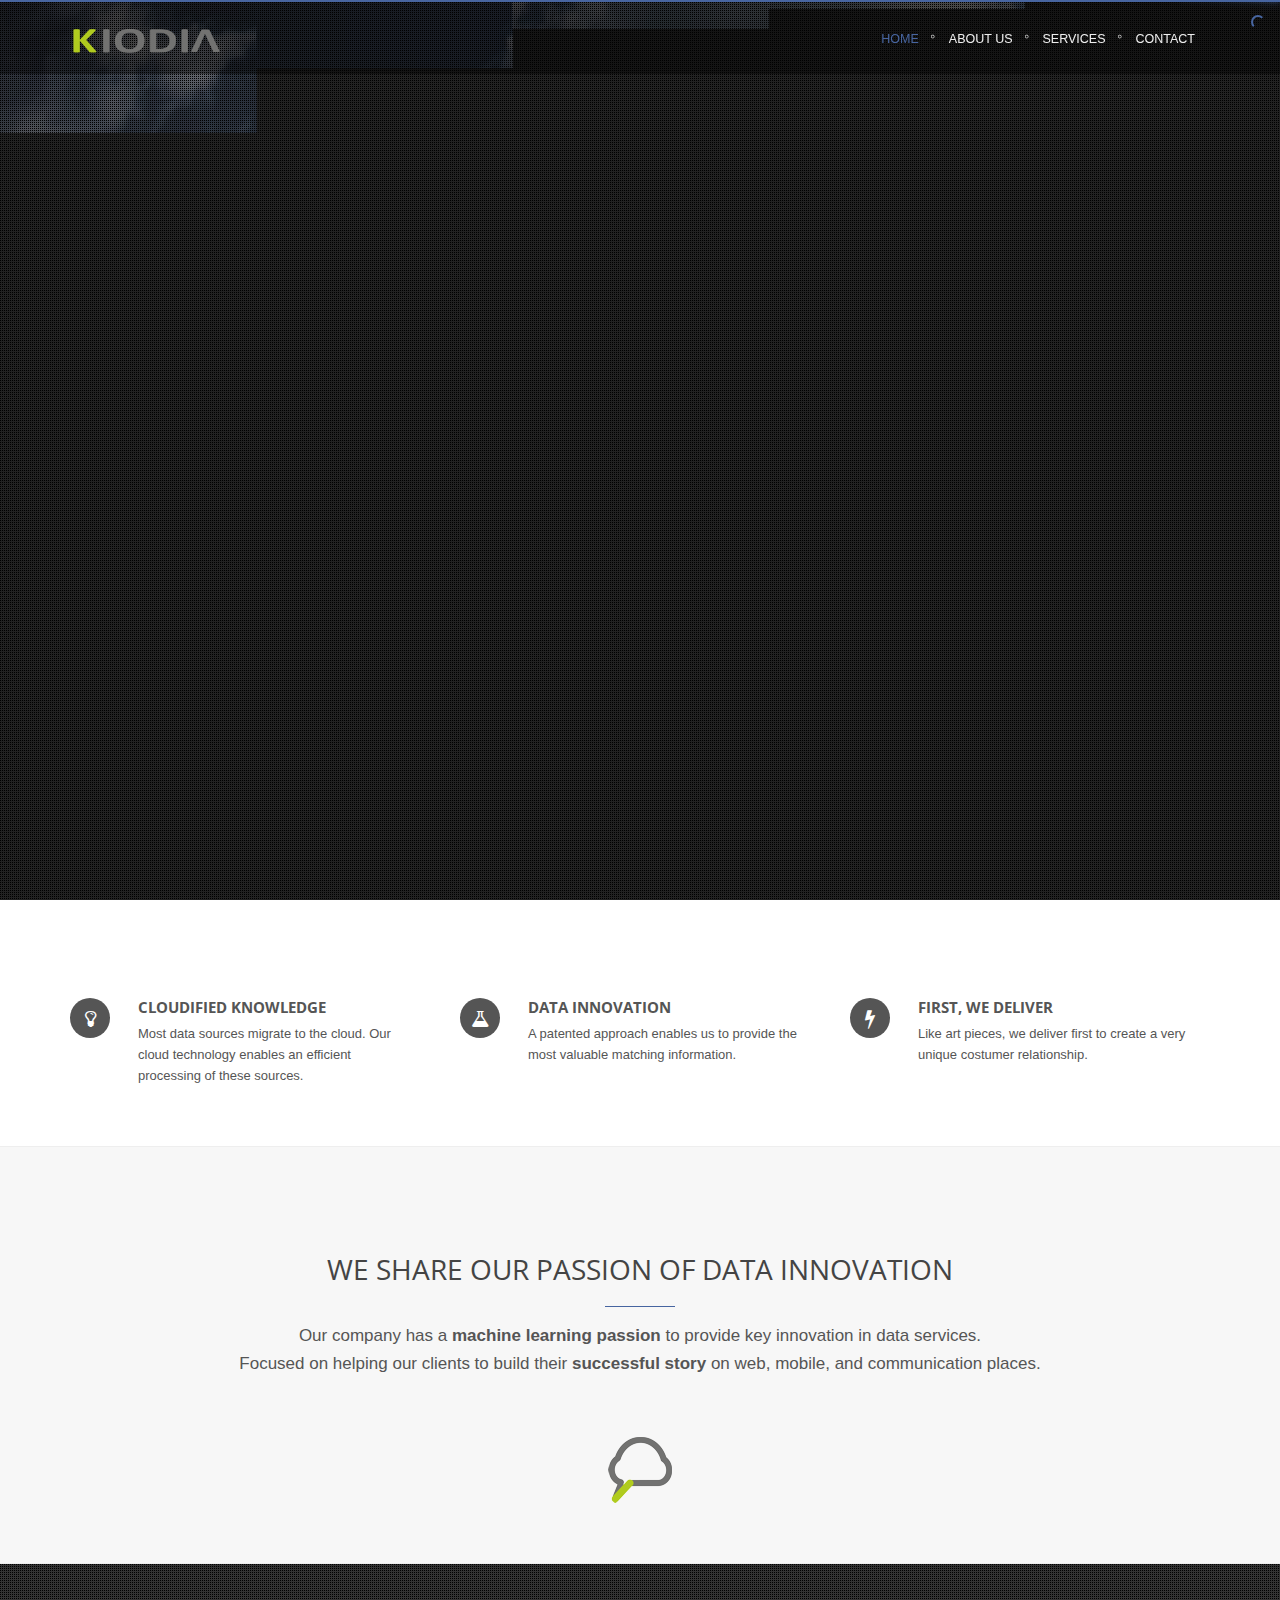
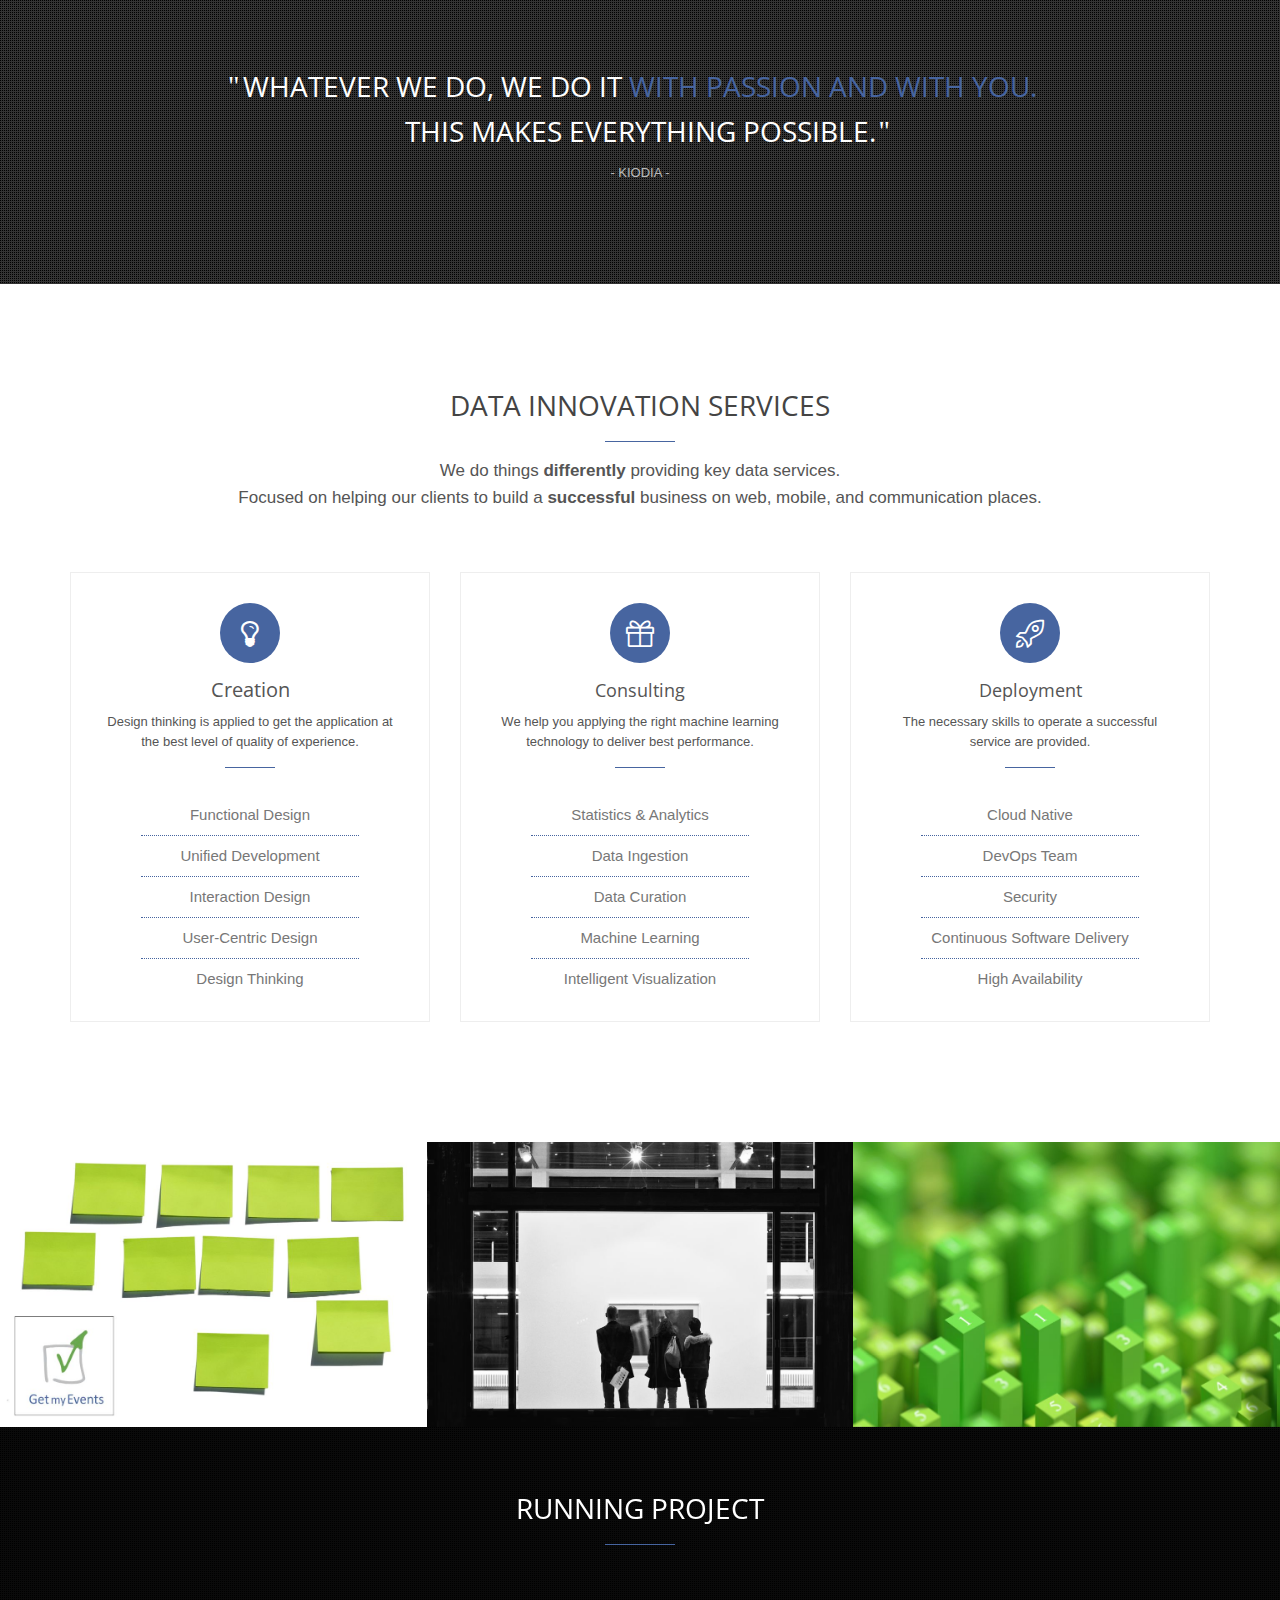
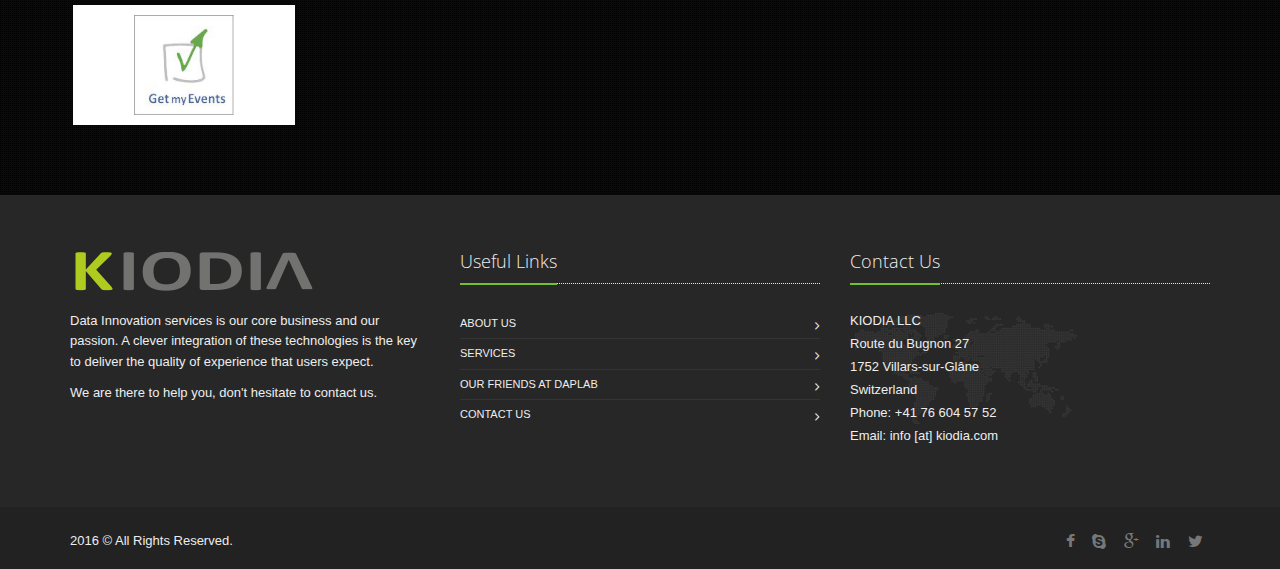
==== index (copy).html @ 52368c33 "Texts and images has been changes." ====
<!DOCTYPE html>
<!--[if IE 8]> <html lang="en" class="ie8"> <![endif]-->
<!--[if IE 9]> <html lang="en" class="ie9"> <![endif]-->
<!--[if !IE]><!--> <html lang="en"> <!--<![endif]-->
<head>
	<title>Kiodia Data Innovation</title>

	<!-- Meta -->
	<meta charset="utf-8">
	<meta name="viewport" content="width=device-width, initial-scale=1.0">
	<meta name="description" content="Kiodia">
	<meta name="author" content="info@kiodia.com">

	<!-- Favicon -->
	<link rel="shortcut icon" href="favicon.ico">

	<!-- Web Fonts -->
	<link rel='stylesheet' type='text/css' href='//fonts.googleapis.com/css?family=Open+Sans:400,300,600&amp;subset=cyrillic,latin'>

	<!-- CSS Global Compulsory -->
	<link rel="stylesheet" href="assets/plugins/bootstrap/css/bootstrap.min.css">
	<link rel="stylesheet" href="assets/css/one.style.css">

	<!-- CSS Footer -->
	<link rel="stylesheet" href="assets/css/footers/footer-v1.css">

	<!-- CSS Implementing Plugins -->
	<link rel="stylesheet" href="assets/plugins/animate.css">
	<link rel="stylesheet" href="assets/plugins/line-icons/line-icons.css">
	<link rel="stylesheet" href="assets/plugins/font-awesome/css/font-awesome.min.css">
	<link rel="stylesheet" href="assets/plugins/pace/pace-flash.css">
	<link rel="stylesheet" href="assets/plugins/owl-carousel/owl.carousel.css">
	<link rel="stylesheet" href="assets/plugins/cube-portfolio/cubeportfolio/css/cubeportfolio.min.css">
	<link rel="stylesheet" href="assets/plugins/cube-portfolio/cubeportfolio/custom/custom-cubeportfolio.css">
	<link rel="stylesheet" href="assets/plugins/revolution-slider/rs-plugin/css/settings.css" type="text/css" media="screen">
	<link rel="stylesheet" href="assets/plugins/login-signup-modal-window/css/style.css">
	<!--[if lt IE 9]><link rel="stylesheet" href="assets/plugins/revolution-slider/rs-plugin/css/settings-ie8.css" type="text/css" media="screen"><![endif]-->

	<!-- Style Switcher -->
	<link rel="stylesheet" href="assets/css/plugins/style-switcher.css">

	<!-- CSS Theme -->
	<link rel="stylesheet" href="assets/css/theme-colors/dark-blue.css" id="style_color">
	<link rel="stylesheet" href="assets/css/theme-skins/one.dark.css">

	<!-- CSS Customization -->
	<link rel="stylesheet" href="assets/css/custom.css">
</head>

<!--
The #page-top ID is part of the scrolling feature.
The data-spy and data-target are part of the built-in Bootstrap scrollspy function.
-->
<body id="body" data-spy="scroll" data-target=".one-page-header" class="demo-lightbox-gallery">

	<!--=== Header ===-->
	<nav class="one-page-header one-page-header-style-1 navbar navbar-default navbar-fixed-top" role="navigation">
		<div class="container">
			<div class="menu-container page-scroll">
				<button type="button" class="navbar-toggle" data-toggle="collapse" data-target=".navbar-ex1-collapse">
					<span class="sr-only">Toggle navigation</span>
					<span class="icon-bar"></span>
					<span class="icon-bar"></span>
					<span class="icon-bar"></span>
				</button>
			</div>

			<!-- Collect the nav links, forms, and other content for toggling -->
			<div class="collapse navbar-collapse navbar-ex1-collapse">
				<div class="menu-container">
					<ul class="nav navbar-nav">
						<li class="page-scroll home">
							<a href="#body">Home</a>
						</li>
						<li class="page-scroll">
							<a href="#about">About Us</a>
						</li>
						<li class="page-scroll">
							<a href="#services">Services</a>
						</li>
						<li class="page-scroll">
							<a href="#contact">Contact</a>
						</li>
					</ul>
				<a class="navbar-brand" href="#intro">
					<!-- <span>U</span>nify -->
					<img src="assets/img/logo-kiodia.png" height="24" width="150" alt="Logo">
				</a>
				</div>
			</div>
			<!-- /.navbar-collapse -->
		</div>
		<!-- /.container -->
	</nav>
	<!--=== End Header ===-->

	<!-- Intro Section -->
	<section id="intro" class="intro-section">
		<div class="fullscreenbanner-container">
			<div class="fullscreenbanner">
				<ul>
					<!-- SLIDE 1  -->
					<li data-transition="curtain-1" data-slotamount="5" data-masterspeed="700" data-title="Slide 1">
						<!-- MAIN IMAGE -->
						<img src="assets/img/sliders/revolution/bg1.jpg" alt="" data-bgfit="cover" data-bgposition="center center" data-bgrepeat="no-repeat">

						<!-- LAYERS -->
						<div class="tp-caption rs-caption-1 sft start"
							data-x="center"
							data-hoffset="0"
							data-y="100"
							data-speed="800"
							data-start="2000"
							data-easing="Back.easeInOut"
							data-endspeed="300">
							CLOUDIFIED KNOWLEDGE
						</div>

						<!-- LAYER -->
						<div class="tp-caption rs-caption-2 sft"
							data-x="center"
							data-hoffset="0"
							data-y="200"
							data-speed="1000"
							data-start="3000"
							data-easing="Power4.easeOut"
							data-endspeed="300"
							data-endeasing="Power1.easeIn"
							data-captionhidden="off"
							style="z-index: 6">
							Most knowledge is created elsewhere on the cloud.<br>
							We minimize the gap between you and those knowledge sources.
						</div>

						<!-- LAYER -->
						<div class="tp-caption rs-caption-3 sft"
							data-x="center"
							data-hoffset="0"
							data-y="360"
							data-speed="800"
							data-start="3500"
							data-easing="Power4.easeOut"
							data-endspeed="300"
							data-endeasing="Power1.easeIn"
							data-captionhidden="off"
							style="z-index: 6">
							<span class="page-scroll"><a href="#about" class="btn-u btn-brd btn-brd-hover btn-u-light">Learn More</a></span>
							<span class="page-scroll"><a href="#services" class="btn-u btn-brd btn-brd-hover btn-u-light">Our Services</a></span>
						</div>
					</li>

					<!-- SLIDE 2 -->
					<li data-transition="slideup" data-slotamount="5" data-masterspeed="1000" data-title="Slide 2">
						<!-- MAIN IMAGE -->
						<img src="assets/img/sliders/revolution/bg2.jpg" alt=""  data-bgfit="cover" data-bgposition="center center" data-bgrepeat="no-repeat">

						<!-- LAYERS -->
						<div class="tp-caption rs-caption-1 sft start"
							data-x="center"
							data-hoffset="0"
							data-y="100"
							data-speed="800"
							data-start="1500"
							data-easing="Back.easeInOut"
							data-endspeed="300">
							DATA INNOVATION
						</div>

						<!-- LAYER -->
						<div class="tp-caption rs-caption-2 sft"
							data-x="center"
							data-hoffset="0"
							data-y="200"
							data-speed="1000"
							data-start="2500"
							data-easing="Power4.easeOut"
							data-endspeed="300"
							data-endeasing="Power1.easeIn"
							data-captionhidden="off"
							style="z-index: 6">
							We use large-scale machine learning,<br>
							to ingest, process, and extract matching information from the cloud.
						</div>

						<!-- LAYER -->
						<div class="tp-caption rs-caption-3 sft"
							data-x="center"
							data-hoffset="0"
							data-y="360"
							data-speed="800"
							data-start="3500"
							data-easing="Power4.easeOut"
							data-endspeed="300"
							data-endeasing="Power1.easeIn"
							data-captionhidden="off"
							style="z-index: 6">
							<span class="page-scroll"><a href="#about" class="btn-u btn-brd btn-brd-hover btn-u-light">Learn More</a></span>
							<span class="page-scroll"><a href="#services" class="btn-u btn-brd btn-brd-hover btn-u-light">Our Services</a></span>
						</div>
					</li>

					<!-- SLIDE 3 -->
					<li data-transition="slideup" data-slotamount="5" data-masterspeed="700"  data-title="Slide 3">
						<!-- MAIN IMAGE -->
						<img src="assets/img/sliders/revolution/bg3.jpg"  alt=""  data-bgfit="cover" data-bgposition="center center" data-bgrepeat="no-repeat">

						<!-- LAYERS -->
						<div class="tp-caption rs-caption-1 sft start"
							data-x="center"
							data-hoffset="0"
							data-y="110"
							data-speed="800"
							data-start="1500"
							data-easing="Back.easeInOut"
							data-endspeed="300">
							FIRST, WE DELIVER
						</div>

						<!-- LAYER -->
						<div class="tp-caption rs-caption-2 sfb"
							data-x="center"
							data-hoffset="0"
							data-y="210"
							data-speed="800"
							data-start="2500"
							data-easing="Power4.easeOut"
							data-endspeed="300"
							data-endeasing="Power1.easeIn"
							data-captionhidden="off"
							style="z-index: 6">
							Creative freedom as well as user experience matter to us.<br>
							Therefore, we deliver and focus on value creation first.
						</div>

						<!-- LAYER -->
						<div class="tp-caption rs-caption-3 sfb"
							data-x="center"
							data-hoffset="0"
							data-y="370"
							data-speed="800"
							data-start="3500"
							data-easing="Power4.easeOut"
							data-endspeed="300"
							data-endeasing="Power1.easeIn"
							data-captionhidden="off"
							style="z-index: 6">
							<span class="page-scroll"><a href="#about" class="btn-u btn-brd btn-brd-hover btn-u-light">Learn More</a></span>
							<span class="page-scroll"><a href="#services" class="btn-u btn-brd btn-brd-hover btn-u-light">Our Services</a></span>
						</div>
					</li>
				</ul>
				<div class="tp-bannertimer tp-bottom"></div>
				<div class="tp-dottedoverlay twoxtwo"></div>
			</div>
		</div>
	</section>
	<!-- End Intro Section -->

	<!--  About Section -->
	<section id="about" class="about-section section-first">
		<div class="block-v1">
			<div class="container">
				<div class="row content-boxes-v3">
					<div class="col-md-4 md-margin-bottom-30">
						<i class="icon-custom rounded-x icon-bg-dark fa fa-lightbulb-o"></i>
						<div class="content-boxes-in-v3">
							<h2 class="heading-sm">Cloudified Knowledge</h2>
							<p>Most data sources migrate to the cloud. Our cloud technology enables an efficient processing of these sources.</p>
						</div>
					</div>
					<div class="col-md-4 md-margin-bottom-30">
						<i class="icon-custom rounded-x icon-bg-dark fa fa-flask"></i>
						<div class="content-boxes-in-v3">
							<h2 class="heading-sm">Data Innovation</h2>
							<p>A patented approach enables us to provide the most valuable matching information.</p>
						</div>
					</div>
					<div class="col-md-4">
						<i class="icon-custom rounded-x icon-bg-dark fa fa-bolt"></i>
						<div class="content-boxes-in-v3">
							<h2 class="heading-sm">First, We Deliver</h2>
							<p>Like art pieces, we deliver first to create a very unique costumer relationship.</p>
						</div>
					</div>
				</div>
			</div> 
		</div>



		<div class="about-image bg-grey">
			<div class="container">
				<div class="title-v1">
					<h1>We share our passion of data innovation</h1>
					<p>Our company has a <strong>machine learning passion</strong> to provide key innovation in data services. <br>
					Focused on helping our clients to build their <strong>successful story</strong> on web, mobile, and communication places.</p>
				</div>
<!--
				<div class="img-center">
					<img class="img-responsive" src="assets/img/mockup/img4.jpg"  alt="">
				</div>
-->
			<!-- logo-cloud -->
			<div class="img-center">
				<img class="img-responsive" src="assets/img/logo-cloud.png" alt="">
			</div>
				<div class="title-v1">
					<p> </p>
				</div>

			</div>
		</div>
<!--
		<div class="container content-lg">
			<div class="title-v1">
				<h2>Our Vision And Mission</h2>
				<p>We meet and get to know <strong>you</strong>. <br>
				We create your information system to realise your vision and we <strong>deliver</strong>.</p>
			</div>

			<div class="row">
				<div class="col-md-6 content-boxes-v3 margin-bottom-40">
					<div class="clearfix margin-bottom-30">
						<i class="icon-custom icon-md rounded-x icon-bg-u icon-line icon-trophy"></i>
						<div class="content-boxes-in-v3">
							<h2 class="heading-sm">Data Innovation Leader</h2>
							<p>Data innovation is our passion that we share with a network of Swiss researchers to bring the most advanced technology to you. </p>
						</div>
					</div>
					<div class="clearfix margin-bottom-30">
						<i class="icon-custom icon-md rounded-x icon-bg-u icon-line icon-directions"></i>
						<div class="content-boxes-in-v3">
							<h2 class="heading-sm">Best Solutions &amp; Approaches</h2>
							<p>From the start, we work together with our customers to deliver the best value at the right time.</p>
						</div>
					</div>
					<div class="clearfix margin-bottom-30">
						<i class="icon-custom icon-md rounded-x icon-bg-u icon-line icon-diamond"></i>
						<div class="content-boxes-in-v3">
							<h2 class="heading-sm">Quality Service &amp; Support</h2>
							<p>Since more than 20 years, we build up experience to successfully design and deploy data services.</p>
						</div>
					</div>
				</div>	
				<div class="col-md-6">
					<img class="img-responsive" src="assets/img/mockup/stock.jpg" alt="">
				</div>
			</div>
		</div>
-->
		<div class="parallax-quote parallaxBg">
			<div class="container">
				<div class="parallax-quote-in">
					<p>Whatever we do, we do it <span class="color-green">with passion and with you.</span><br> This makes everything possible.</p>
					<small>- KIODIA -</small>
				</div>
			</div>
		</div>

		
	</section>

	<!-- Services Section -->
	<section id="services">
		<div class="container content-lg">
			<div class="title-v1">
				<h2>Data Innovation Services</h2>
				<p>We do things <strong>differently</strong> providing key data services. <br>
				Focused on helping our clients to build a <strong>successful</strong> business on web, mobile, and communication places.</p>
			</div>

			<div class="row service-box-v1">
				<div class="col-md-4 col-sm-6">
					<div class="service-block service-block-default">
						<i class="icon-custom icon-lg icon-bg-u rounded-x fa fa-lightbulb-o"></i>
						<h2 class="heading-md">Creation</h2>
						<p>Design thinking is applied to get the application at the best level of quality of experience.</p>
						<ul class="list-unstyled">
							<li>Functional Design</li>
							<li>Unified Development</li>
							<li>Interaction Design</li>
							<li>User-Centric Design</li>
							<li>Design Thinking</li>
						</ul>
					</div>
				</div>
				<div class="col-md-4 col-sm-6">
					<div class="service-block service-block-default">
						<i class="icon-custom icon-lg icon-bg-u rounded-x icon-line icon-present"></i>
						<h2 class="heading-sm">Consulting</h2>
						<p>We help you applying the right machine learning technology to deliver best performance.</p>
						<ul class="list-unstyled">
							<li>Statistics &amp; Analytics </li>
							<li>Data Ingestion</li>
							<li>Data Curation</li>
							<li>Machine Learning</li>
							<li>Intelligent Visualization</li>
						</ul>
					</div>
				</div>
				<div class="col-md-4 col-sm-12">
					<div class="service-block service-block-default">
						<i class="icon-custom icon-lg icon-bg-u rounded-x icon-line icon-rocket"></i>
						<h2 class="heading-sm">Deployment</h2>
						<p>The necessary skills to operate a successful service are provided.</p>
						<ul class="list-unstyled">
							<li>Cloud Native</li>
							<li>DevOps Team</li>
							<li>Security</li>
							<li>Continuous Software Delivery</li>
							<li>High Availability</li>
						</ul>
					</div>
				</div>
			</div>
		</div>

					<ul class="list-unstyled row portfolio-box-v1">
						<li class="col-sm-4">
							<img class="img-responsive" src="assets/img/mockup/Postit-GmE.jpg" alt="">
							<div class="portfolio-box-v1-in">
								<h3>Get my Events</h3>
								<p>An event-driven information system to keep you informed.</p>
								<!-- <a class="btn-u btn-u-sm btn-brd btn-brd-hover btn-u-light" href="#">Read More</a> -->
							</div>
						</li>
						<li class="col-sm-4">
							<img class="img-responsive" src="assets/img/mockup/SymbiosArt.jpg" alt="">
							<div class="portfolio-box-v1-in">
								<h3>Symbios Art</h3>
								<p>The project started many years ago with many friends.</p>
								<!-- <a class="btn-u btn-u-sm btn-brd btn-brd-hover btn-u-light" href="#">Read More</a>  -->
							</div>
						</li>
						<li class="col-sm-4">
							<img class="img-responsive" src="assets/img/mockup/your-project.jpg" alt="">
							<div class="portfolio-box-v1-in">
								<h3>Your Project</h3>
								<p>Let's start a project together!</p>
								<!-- <a class="btn-u btn-u-sm btn-brd btn-brd-hover btn-u-light" href="#">Read More</a> -->
							</div>
						</li>
					</ul>

	
	</section>
	<!-- End Services Section -->

<div class="clients-section parallaxBg">
	<div class="container">
		<div class="title-v1">
			<h2>Running Project</h2>
		</div>

		<ul class="owl-clients-v2">

			<li class="item"><a href="#"><img src="assets/img/clients/logo-GmE.png" alt=""></a></li>

		</ul>

	</div>
</div>



	<!-- Contact Section -->
	<section id="contact">
		<!--=== Footer Version 1 ===-->
		<div class="footer-v1">
			<div class="footer">
				<div class="container">
					<div class="row">
						<!-- About -->
						<div class="col-md-4 md-margin-bottom-40">
							<a href="index.html"><img id="logo-footer" class="footer-logo" src="assets/img/logo-kiodia.png" alt=""></a>
							<p>Data Innovation services is our core business and our passion. A clever integration of these technologies is the key to deliver the quality of experience that users expect.</p>
							<p>We are there to help you, don't hesitate to contact us.</p>
						</div><!--/col-md-3-->
						<!-- End About -->


						<!-- Link List -->
						<div class="col-md-4 md-margin-bottom-40">
							<div class="headline"><h2>Useful Links</h2></div>
							<ul class="list-unstyled link-list">
								<li><a href="#about">About us</a><i class="fa fa-angle-right"></i></li>
								<li><a href="#services">Services</a><i class="fa fa-angle-right"></i></li>
								<li><a href="http://daplab.ch">Our friends at DAPLAB</a><i class="fa fa-angle-right"></i></li>
								<!-- <li><a href="#">Community</a><i class="fa fa-angle-right"></i></li> -->
								<li><a href="#contact">Contact us</a><i class="fa fa-angle-right"></i></li>
							</ul>
						</div><!--/col-md-3-->
						<!-- End Link List -->

						<!-- Address -->
						<div class="col-md-4 map-img md-margin-bottom-40">
							<div class="headline"><h2>Contact Us</h2></div>
							<address class="md-margin-bottom-40">
								KIODIA LLC<br />
								Route du Bugnon 27 <br />
								1752 Villars-sur-Glâne <br />
 								Switzerland <br />
								Phone: +41 76 604 57 52 <br />
								Email: info [at] kiodia.com <br />
                                                                <!-- <a href="mailto:info@business.com" class="">info@business.com</a> -->
							</address>
						</div><!--/col-md-3-->
						<!-- End Address -->
					</div>
				</div>
			</div><!--/footer-->

			<div class="copyright">
				<div class="container">
					<div class="row">
						<div class="col-md-6">
							<p>
								2016 &copy; All Rights Reserved.
								<!-- <a href="#">Privacy Policy</a> | <a href="#">Terms of Service</a> -->
							</p>
						</div>

						<!-- Social Links -->
						<div class="col-md-6">
							<ul class="footer-socials list-inline">
								<li>
									<a href="#" class="tooltips" data-toggle="tooltip" data-placement="top" title="" data-original-title="Facebook">
										<i class="fa fa-facebook"></i>
									</a>
								</li>
								<li>
									<a href="#" class="tooltips" data-toggle="tooltip" data-placement="top" title="" data-original-title="Skype">
										<i class="fa fa-skype"></i>
									</a>
								</li>
								<li>
									<a href="#" class="tooltips" data-toggle="tooltip" data-placement="top" title="" data-original-title="Google Plus">
										<i class="fa fa-google-plus"></i>
									</a>
								</li>
								<li>
									<a href="#" class="tooltips" data-toggle="tooltip" data-placement="top" title="" data-original-title="Linkedin">
										<i class="fa fa-linkedin"></i>
									</a>
								</li>
								<li>
									<a href="#" class="tooltips" data-toggle="tooltip" data-placement="top" title="" data-original-title="Twitter">
										<i class="fa fa-twitter"></i>
									</a>
								</li>

							</ul>
						</div>
						<!-- End Social Links -->
					</div>
				</div>
			</div><!--/copyright-->
		</div>
		<!--=== End Footer Version 1 ===-->
	</section>
	<!-- End Services Section -->

	<!-- JS Global Compulsory -->
	<script src="assets/plugins/jquery/jquery.min.js"></script>
	<script src="assets/plugins/jquery/jquery-migrate.min.js"></script>
	<script src="assets/plugins/bootstrap/js/bootstrap.min.js"></script>
	<!-- JS Implementing Plugins -->
	<script src="assets/plugins/smoothScroll.js"></script>
	<script src="assets/plugins/jquery.easing.min.js"></script>
	<script src="assets/plugins/pace/pace.min.js"></script>
	<script src="assets/plugins/jquery.parallax.js"></script>
	<script src="assets/plugins/counter/waypoints.min.js"></script>
	<script src="assets/plugins/counter/jquery.counterup.min.js"></script>
	<script src="assets/plugins/owl-carousel/owl.carousel.js"></script>
	<script src="assets/plugins/sky-forms-pro/skyforms/js/jquery.form.min.js"></script>
	<script src="assets/plugins/sky-forms-pro/skyforms/js/jquery.validate.min.js"></script>
	<script src="assets/plugins/revolution-slider/rs-plugin/js/jquery.themepunch.tools.min.js"></script>
	<script src="assets/plugins/revolution-slider/rs-plugin/js/jquery.themepunch.revolution.min.js"></script>
	<script src="assets/plugins/cube-portfolio/cubeportfolio/js/jquery.cubeportfolio.min.js"></script>
	<script src="assets/plugins/modernizr.js"></script>
	<script src="assets/plugins/login-signup-modal-window/js/main.js"></script> <!-- Gem jQuery -->

	<!-- JS Page Level-->
	<script src="assets/js/one.app.js"></script>
	<script src="assets/js/forms/login.js"></script>
	<script src="assets/js/forms/contact.js"></script>
	<script src="assets/js/plugins/pace-loader.js"></script>
	<script src="assets/js/plugins/owl-carousel.js"></script>
	<script src="assets/js/plugins/style-switcher.js"></script>
	<script src="assets/js/plugins/revolution-slider.js"></script>
	<script src="assets/js/plugins/cube-portfolio/cube-portfolio-lightbox.js"></script>
	<script>
		jQuery(document).ready(function() {
			App.init();
			App.initCounter();
			App.initParallaxBg();
			LoginForm.initLoginForm();
			ContactForm.initContactForm();
			OwlCarousel.initOwlCarousel();
			StyleSwitcher.initStyleSwitcher();
			RevolutionSlider.initRSfullScreen();
		});
	</script>
	<!--[if lt IE 9]>
		<script src="assets/plugins/respond.js"></script>
		<script src="assets/plugins/html5shiv.js"></script>
		<script src="assets/js/plugins/placeholder-IE-fixes.js"></script>
		<script src="assets/plugins/sky-forms-pro/skyforms/js/sky-forms-ie8.js"></script>
	<![endif]-->

	<!--[if lt IE 10]>
		<script src="assets/plugins/sky-forms-pro/skyforms/js/jquery.placeholder.min.js"></script>
	<![endif]-->
</body>
</html>
---- assets/css/one.style.css ----
/*
 * Template Name: Unify - Responsive Bootstrap Template
 * Description: Business, Corporate, Portfolio, E-commerce, Blog and One Page Template.
 * Version: 1.9
 * Author: @htmlstream
 * Website: http://htmlstream.com
*/

/*Import Global Compulsory CSS Files*/
@import url(app.css);
@import url(blocks.css);

body {
  width: 100%;
  height: 100%;
  color: #333;
  font-size: 13px;
  line-height: 1.6;
}

html {
  width: 100%;
  height: 100%;
}

h1, h2, h3, h4, h5, h6 {
  color: #555;
}

p,
li,
li a {
  color: #555;
}

a {
  color: #72c02c;
  text-decoration: none;
}

a,
a:focus,
a:hover,
a:active {
  outline: 0 !important;
}
a:focus {
  text-decoration: none;
}
a:hover {
  color: #72c02c;
  text-decoration: underline;
}

::selection {
  color: #fff;
  background: #72c02c;
}

.navbar-fixed-bottom .navbar-collapse,
.navbar-fixed-top .navbar-collapse {
  max-height: 100%;
}

/*Header
------------------------------------*/
/*Containers*/
@media (min-width: 768px) and (max-width: 991px) {
  .one-page-header .menu-container {
    width: 720px;
  }
}

@media (max-width: 991px) {
  .one-page-header .menu-container:before,
  .one-page-header .menu-container:after {
    content: " ";
    display: table;
  }

  .one-page-header .menu-container:after {
    clear: both;
  }

  .one-page-header > .navbar-default > .container {
    width: inherit;
    margin-left: 0;
    margin-right: 0;
    padding-left: 0;
    padding-right: 0;
  }

  .one-page-header > .navbar-default > .container > .navbar-header,
  .one-page-header > .navbar-default > .container > .navbar-collapse {
    margin-left: 0;
    margin-right: 0;
  }
}

/*Navbar Logo*/
.one-page-header .navbar-brand {
  font-size: 31px;
  font-weight: 200;
  line-height: 15px;
  padding: 17px 15px 13px;
  color: #fff !important;
  font-family: 'Open Sans', sans-serif;
}

.one-page-header .navbar-brand span {
  color: #72c02c !important;
}

@media (max-width: 768px) {
  .one-page-header .navbar-brand {
    padding-left: 0;
  }
}

/*Navbar Toggle*/
.one-page-header .navbar-toggle {
  border: none;
  margin-right: 3px;
  padding-right: 0;
}

.one-page-header .navbar-toggle:hover,
.one-page-header .navbar-toggle:focus {
  background: none;
}

.one-page-header .navbar-toggle .icon-bar {
  background: #fff;
}

.one-page-header .navbar-toggle .icon-bar {
  height: 1px;
  width: 25px;
  font-size: 22px;
  background: #fff;
  margin-bottom: 7px;
}

.one-page-header .navbar-toggle .icon-bar:last-child {
  margin-bottom: 0;
}

/*Navbar*/
.one-page-header {
  border-bottom: none;
  background: rgba(0,0,0,0.4);
}
.one-page-header .container {
  position: relative;
}

.one-page-header .navbar-nav > li > a {
  color: #eee;
  font-size: 12.5px;
  text-transform: uppercase;
  padding: 17px 15px 13px;
}

.one-page-header .navbar-nav > li > a:before {
  left: -3px;
  top: 15px;
  z-index: 2;
  color: #eee;
  font-size: 4px;
  content: "\f10c";
  margin-right: 6px;
  position: absolute;
  font-family: FontAwesome;
}

.one-page-header .navbar-nav > li.home > a:before {
  content: "";
}

.one-page-header .navbar-nav > li > a:hover {
  z-index: 1;
  color: #72c02c;
}

.one-page-header .navbar-nav > li > a:focus {
  color: #fff;
}

.one-page-header .navbar-nav > .active > a,
.one-page-header .navbar-nav > .active > a:hover,
.one-page-header .navbar-nav > .active > a:focus,
.one-page-header .dropdown-menu > .active > a,
.one-page-header .dropdown-menu > .active > a:hover,
.one-page-header .dropdown-menu > .active > a:focus,
.one-page-header.top-nav-collapse .dropdown-menu > .active > a,
.one-page-header.top-nav-collapse .dropdown-menu > .active > a:hover,
.one-page-header.top-nav-collapse .dropdown-menu > .active > a:focus {
  z-index: 1;
  background: none;
  color: #72c02c !important;
}

/*Responsive Navbar*/
@media (max-width: 991px) {
  /*Responsive code for max-width: 991px*/
  .one-page-header .navbar-header {
    float: none;
  }

  .one-page-header .navbar-toggle {
    display: block;
  }

  .one-page-header .navbar-collapse.collapse {
    display: none !important;
  }

  .one-page-header .navbar-collapse.collapse.in {
    display: block !important;
  }

  .one-page-header .navbar-nav {
    margin: 0 0 5px;
    float: none !important;
  }

  .one-page-header .navbar-nav > li {
    float: none;
  }

  .navbar-default .navbar-nav > li > a {
    padding: 10px 0;
  }

  .navbar-default .navbar-nav > li > a::before {
    content: '';
  }
}

@media(min-width: 992px) {
  .one-page-header.navbar {
    padding: 12px 0;
    -webkit-transition: background .3s ease-in-out,padding .3s ease-in-out;
    -moz-transition: background .3s ease-in-out,padding .3s ease-in-out;
    transition: background .3s ease-in-out,padding .3s ease-in-out;
  }

  .one-page-header.top-nav-collapse {
    /* Customize the look and feel of the collapsed top nav here */
    padding: 7px 0;
  }
}

@media (max-width: 768px) {
  .one-page-header .navbar-nav > li > a:before {
    content: " ";
  }
}

/*Navbar*/
@media (min-width: 992px) {
  .one-page-header.navbar .navbar-nav {
    float: right;
  }
  .one-page-header-style-2.navbar .navbar-nav {
    float: left;
    margin-left: 25px;
  }
}

/* Top Log-Reg */
.log-reg-block {
  float: right;
  list-style: none;
  margin: 0;
  padding: 0;
}
.log-reg-block > li {
  float: left;
  position: relative;
}
.log-reg-block a {
  color: #eee;
  font-size: 12.5px;
  text-transform: uppercase;
  padding: 17px 15px 13px 15px;
  display: block;
  line-height: 20px;
}
.log-reg-block a:hover {
  color: #72c02c;
  z-index: 1;
}
.log-reg-block a:before {
  color: #eee;
  content: "\f10c";
  font-family: FontAwesome;
  font-size: 4px;
  left: -3px;
  margin-right: 6px;
  position: absolute;
  z-index: 2;
}
.log-reg-block a.cd-signin:before {
  content: "";
}
.top-nav-collapse .log-reg-block a,
.top-nav-collapse .log-reg-block a:before {
  color: #777;
}

@media (max-width: 992px) {
  .one-page-header .navbar-nav > li.cd-log_reg {
    opacity: 0.5;
  }
}

/* Dropdown Menu */
.one-page-header .dropdown-menu,
.one-page-header.top-nav-collapse .dropdown-menu {
  border: none;
  background: none;
  box-shadow: none;
  float: none;
}
.one-page-header .navbar-nav a.dropdown-toggle {
  color: #fff !important;
}
.one-page-header.top-nav-collapse .navbar-nav a.dropdown-toggle {
  color: #777 !important;
}
.one-page-header .dropdown-menu .active > a,
.one-page-header .dropdown-menu li > a:hover {
  background: none;
  filter: none !important;
  -webkit-transition: all 0.1s ease-in-out;
  -moz-transition: all 0.1s ease-in-out;
  -o-transition: all 0.1s ease-in-out;
  transition: all 0.1s ease-in-out;
}
.one-page-header .dropdown-menu li > a:focus {
  background: none;
  filter: none !important;
}
@media (min-width: 992px) {
  .one-page-header .dropdown-menu,
  .one-page-header.top-nav-collapse .dropdown-menu {
    padding-top: 12px;
    min-width: 200px;
    border-radius: 0;
    z-index: 9999 !important;
    top: 100%;
  }
  .one-page-header.top-nav-collapse .dropdown-menu {
    padding-top: 7px;
  }
  .one-page-header .navbar-nav > li.dropdown:hover > .dropdown-menu {
    display: block;
  }
  .one-page-header .open > .dropdown-menu {
    display: none;
  }
  .one-page-header .dropdown-menu > li {
    background: rgba(0, 0, 0, 0.4);
  }
  .one-page-header.top-nav-collapse .dropdown-menu > li {
    background: #fff;
  }
  .one-page-header .dropdown-menu > li:first-child {
    padding-top: 15px;
  }
  .one-page-header .dropdown-menu > li:last-child {
    padding-bottom: 15px;
  }
  .one-page-header .dropdown-menu > li > a {
    color: #fff;
    font-size: 13px;
    font-weight: 400;
    padding: 6px 25px;
  }
  .one-page-header.top-nav-collapse .dropdown-menu > li > a {
    color: #777;
  }
  .one-page-header.top-nav-collapse .dropdown-menu > li > a:hover {
    color: #72c02c;
  }
}
@media (max-width: 991px) {
  .one-page-header .dropdown-menu {
    position: relative;
  }
  .one-page-header .dropdown-menu a {
    color: #fff !important;
    padding: 10px 20px;
    background: none !important;
  }
  .one-page-header.top-nav-collapse .dropdown-menu > li > a {
    color: #777 !important;
  }
  .one-page-header .dropdown-menu a:hover,
  .one-page-header.top-nav-collapse .dropdown-menu > li > a:hover {
    color: #72c02c !important;
  }
}

/* Top Contacts Block */
.top-contact-block {
  float: right;
  padding: 9px 0 0 20px;
  font-weight: 300;
  font-size: 16px;
  line-height: 20px;
}
.top-contact-block i {
  display: inline-block;
  width: 30px;
  height: 30px;
  color: #fff;
  border: solid 1px #fff;
  border-radius: 50% !important;
  text-align: center;
  padding-top: 7px;
  margin-right: 5px;
}
.top-nav-collapse .top-contact-block i {
  color: #777;
  border-color: #777;
}
.top-contact-block a {
  color: #fff;
  position: relative;
  top: 1px;
}
.top-contact-block a:hover {
  text-decoration: none;
}
.top-nav-collapse .top-contact-block a {
  color: #777;
}
@media (max-width: 991px) {
  .top-contact-block {
    position: absolute;
    top: 10px;
    left: 130px;
    float: none;
    padding: 0;
  }
}
@media (max-width: 480px) {
  .top-contact-block {
/*    position: static;
    padding: 8px 0 14px;
    text-align: right;*/
    display: none;
  }
}

/* Login Block Simple */
.log-reg-block-simple {
  float: right;
  padding: 10px 0 4px 20px;
  line-height: 20px;
  text-transform: uppercase;
}
.log-reg-block-simple .btn-u {
  font-size: 12.5px;
  color: #fff;
  border: solid 1px #fff;
  background: none;
  padding: 5px 13px;
}
.top-nav-collapse .log-reg-block-simple .btn-u {
  color: #777;
  border-color: #777;
}
.log-reg-block-simple .btn-u:hover,
.top-nav-collapse .log-reg-block-simple .btn-u:hover {
  color: #fff;
  background: #72c02c;
  border-color: #72c02c;
}

@media (max-width: 991px) {
  .log-reg-block-simple {
    position: absolute;
    top: 10px;
    right: 60px;
    float: none;
    padding: 0;
  }
}

/* Lang Block */
.lang-block {
  float: right;
  background: rgba(0,0,0,0.6);
  padding: 6px 13px 4px 13px;
  margin: 10px 0 0 20px;
  font-size: 12.5px;
  text-transform: uppercase;
  line-height: 20px;
  position: relative;
}
.mega-hover__current {
  display: inline-block;
  position: relative;
  padding-right: 15px;
}
.mega-hover__current:before {
  color: #fff;
  content: "\f107";
  font-family: FontAwesome;
  position: absolute;
  right: 0;
  top: 0;
}
.lang-block ul {
  list-style: none;
  padding: 0 13px 5px;
  margin: 0;
  background: rgba(0,0,0,0.6);
  position: absolute;
  left: 0;
  right: 0;
  top: 100%;
}
.mega-hover-list {
  display: none;
}
/*.lang-block:hover {
  cursor: pointer;
}*/
.lang-block:hover .mega-hover-list {
  display: block;
}
.lang-block a {
  color: #fff;
}
@media (max-width: 991px) {
  .lang-block {
    float: none;
    background: rgba(0,0,0,0.6);
    display: inline-block;
    position: absolute;
    top: 0;
    right: 60px;
  }
}

/*Fixed Header*/
.one-page-header.top-nav-collapse {
  background: #fff;
  box-shadow: 0 0 3px #b5b5b5;
}

@media (max-width: 768px) {
  .one-page-header.top-nav-collapse {
    padding: 0;
  }
}

.one-page-header.top-nav-collapse .navbar-brand,
.one-page-header.top-nav-collapse .navbar-nav > li > a,
.one-page-header.top-nav-collapse .navbar-nav > li > a:before {
  color: #777;
}

.one-page-header.top-nav-collapse .navbar-brand {
  color: #777 !important;
}

/*Navbar Toggle*/
.one-page-header.top-nav-collapse .navbar-toggle .icon-bar {
  background: #555;
}

.one-page-header.top-nav-collapse .navbar-toggle:hover .icon-bar {
  background: #72c02c;
}

/*Intro Section
------------------------------------*/
/*Intro Section*/
.intro-section {
  background: #222;
}

.intro-section:after {
  width: 100%;
  height: 100%;
  position: absolute;
}

/*About Section
------------------------------------*/
/*About Section*/
.about-section {
  padding-top: 40px;
  padding-bottom: 0;
}

.block-v1 {
  padding: 50px 0;
}

.about-section .about-image {
  padding-top: 100px;
}

/*Icon Lists*/
.content-boxes-v3 i.icon-custom {
  margin-right: 8px;
}

.content-boxes-v3 h2 {
  font-size: 15px;
  margin-bottom: 5px;
  font-weight: bold;
  text-transform: uppercase;
}

/*Style for Cube Portfolio wrapper*/
.cube-portfolio #filters-container {
  text-align: center;
}

.cube-portfolio #filters-container .cbp-filter-item-active {
  background: #72c02c;
  border-color: #72c02c;
}

.cube-portfolio .cbp-l-filters-button .cbp-filter-counter {
  color: #fff;
  background: #72c02c;
}

.cube-portfolio .cbp-l-filters-button .cbp-filter-counter:before {
  border-top-color: #72c02c;
}

.promo-section {
  position: relative;
}
.backstretch:after {
  background: rgba(0,0,0,0.3);
  position: absolute;
  top: 0;
  left: 0;
  width: 100%;
  height: 100%;
  display: block;
  content: "";
}
.promo-section h2 {
  color: #fff;
  font-size: 35px;
  line-height: 1.1;
  font-weight: 200;
  padding: 10px 75px;
  position: relative;
  border-top: solid 1px #fff;
  border-bottom: solid 1px #fff;
  text-align: center;
  margin-bottom: 30px;
}
.promo-section h2:after,
.promo-section h2:before {
  font-size: 16px;
  content: "\f005";
  position: absolute;
  font-family: FontAwesome;
  position: absolute;
  top: 50%;
  margin-top: -8px;
}
.promo-section h2:after {
  right: 4%;
}
.promo-section h2:before {
  left: 4%;
}
.promo-text {
  color: #fff;
  position: relative;
  font-size: 26px;
  font-weight: 200;
  line-height: 40px;
  padding: 10px 50px;
  text-align: center;
  margin-bottom: 60px;
}
.promo-text:after {
  left: 50%;
  content: "";
  height: 1px;
  width: 100px;
  bottom: -10px;
  background: #fff;
  margin-left: -50px;
  position: absolute;
}

.promo-next {
  text-align: center;
}
.promo-next a {
  margin: 0 5px;
  padding: 7px 20px;
  text-transform: uppercase;
}

.promo-section h2,
.promo-text,
.promo-next {
  opacity: .9;
}

@media (max-width: 600px) {
  .promo-section h2 {
    font-size: 25px;
    margin-bottom: 10px;
  }
  .promo-text {
    font-size: 18px;
    line-height: 1.4;
    margin-bottom: 20px;
  }
  .promo-text:after {
    display: none;
  }
}

.contacts-section2 {
  padding-top: 50px;
  padding-bottom: 10px;
  font-size: 15px;
}
.contacts-section2 h2 {
  color: #444;
  font: 28px "Open Sans",sans-serif;
  margin-bottom: 15px;
  padding-bottom: 15px;
  position: relative;
  text-transform: uppercase;
}
.contacts-section2 .lead {
  font-size: 18px;
}
.contacts-section2 i {
  float: left;
  margin-right: 15px;
}
.contacts-section2 h6 {
  font-size: 16px;
  font-weight: 600;
  margin: 0 0 5px;
}

.footer-simple {
  padding: 20px 0;
  border-top: 1px solid #eee;
}
.footer-simple p {
  margin-top: 15px;
  margin-bottom: 0;
}
.footer-simple .social-icons {
  margin-top: 10px;
}
.footer-simple .social-icons li {
  margin-bottom: 0;
}

.what-people-say .testimonials-v6 .testimonials-info {
  background: #f7f7f7;
}
.what-people-say .testimonials-v6.testimonials-wrap {
  padding-left: 0;
  padding-right: 0;
}

/*Spaces
------------------------------------*/
.padding-top-60 {
  padding-top: 60px;
}
---- assets/css/footers/footer-v1.css ----
/*Footer-v1
------------------------------------*/
.footer-v1 .footer {
	padding: 40px 0;	
	background: #272727;
}

.footer-v1 .footer p {
	color: #eee;
}

.footer-v1 .footer h2 {
	color: #eee;
	font-size: 18px;
	font-weight: 200;
}

/*Link List*/
.footer-v1 .link-list li {
	border-top: solid 1px #353535;
}

.footer-v1 address,
.footer-v1 .link-list a,
.footer-v1 .link-list i {
	color: #eee;
}

.footer-v1 address {
	line-height: 23px;
}

/*Dotted Map*/
.footer-v1 .footer .map-img {
	background: url(../../img/map-img.png) 5px 60px no-repeat;
}

/*Blog Posts (with images)*/
.footer-v1 .footer .posts .dl-horizontal a {
 color: #dadada;
}

.footer-v1 .footer .dl-horizontal a:hover {
 color: #5fb611 !important;
}

/*Copyright*/
.footer-v1 .copyright {
	background: #222;
	border-top: none;
	padding: 10px 0 5px;
}

.footer-v1 .copyright p {
	color: #eee;
	margin-top: 14px;
}

.footer-v1 .copyright a {
	margin: 0 2px;
}

.footer-v1 .footer-socials {
	margin-top: 12px;
	text-align: right;
}

.footer-v1 .footer-socials li a {
	color: #777;
	font-size: 16px;
}

@media (max-width: 991px) {
	.footer-v1 .copyright,
	.footer-v1 .footer-socials {
		text-align: left;
	}
}
---- assets/plugins/line-icons/line-icons.css ----
@font-face {
	font-family: 'Simple-Line-Icons';
	src:url('fonts/Simple-Line-Icons.eot');
	src:url('fonts/Simple-Line-Icons.eot?#iefix') format('embedded-opentype'),
		url('fonts/Simple-Line-Icons.woff') format('woff'),
		url('fonts/Simple-Line-Icons.ttf') format('truetype'),
		url('fonts/Simple-Line-Icons.svg#Simple-Line-Icons') format('svg');
	font-weight: normal;
	font-style: normal;
}

/* Use the following CSS code if you want to use data attributes for inserting your icons */
[data-icon]:before {
	font-family: 'Simple-Line-Icons';
	content: attr(data-icon);
	speak: none;
	font-weight: normal;
	font-variant: normal;
	text-transform: none;
	line-height: 1;
	-webkit-font-smoothing: antialiased;
	-moz-osx-font-smoothing: grayscale;
}

/* Use the following CSS code if you want to have a class per icon */
/*
Instead of a list of all class selectors,
you can use the generic selector below, but it's slower:
[class*="icon-"] {
*/
.icon-user-female, .icon-user-follow, .icon-user-following, .icon-user-unfollow, .icon-trophy, .icon-screen-smartphone, .icon-screen-desktop, .icon-plane, .icon-notebook, .icon-moustache, .icon-mouse, .icon-magnet, .icon-energy, .icon-emoticon-smile, .icon-disc, .icon-cursor-move, .icon-crop, .icon-credit-card, .icon-chemistry, .icon-user, .icon-speedometer, .icon-social-youtube, .icon-social-twitter, .icon-social-tumblr, .icon-social-facebook, .icon-social-dropbox, .icon-social-dribbble, .icon-shield, .icon-screen-tablet, .icon-magic-wand, .icon-hourglass, .icon-graduation, .icon-ghost, .icon-game-controller, .icon-fire, .icon-eyeglasses, .icon-envelope-open, .icon-envelope-letter, .icon-bell, .icon-badge, .icon-anchor, .icon-wallet, .icon-vector, .icon-speech, .icon-puzzle, .icon-printer, .icon-present, .icon-playlist, .icon-pin, .icon-picture, .icon-map, .icon-layers, .icon-handbag, .icon-globe-alt, .icon-globe, .icon-frame, .icon-folder-alt, .icon-film, .icon-feed, .icon-earphones-alt, .icon-earphones, .icon-drop, .icon-drawer, .icon-docs, .icon-directions, .icon-direction, .icon-diamond, .icon-cup, .icon-compass, .icon-call-out, .icon-call-in, .icon-call-end, .icon-calculator, .icon-bubbles, .icon-briefcase, .icon-book-open, .icon-basket-loaded, .icon-basket, .icon-bag, .icon-action-undo, .icon-action-redo, .icon-wrench, .icon-umbrella, .icon-trash, .icon-tag, .icon-support, .icon-size-fullscreen, .icon-size-actual, .icon-shuffle, .icon-share-alt, .icon-share, .icon-rocket, .icon-question, .icon-pie-chart, .icon-pencil, .icon-note, .icon-music-tone-alt, .icon-music-tone, .icon-microphone, .icon-loop, .icon-logout, .icon-login, .icon-list, .icon-like, .icon-home, .icon-grid, .icon-graph, .icon-equalizer, .icon-dislike, .icon-cursor, .icon-control-start, .icon-control-rewind, .icon-control-play, .icon-control-pause, .icon-control-forward, .icon-control-end, .icon-calendar, .icon-bulb, .icon-bar-chart, .icon-arrow-up, .icon-arrow-right, .icon-arrow-left, .icon-arrow-down, .icon-ban, .icon-bubble, .icon-camcorder, .icon-camera, .icon-check, .icon-clock, .icon-close, .icon-cloud-download, .icon-cloud-upload, .icon-doc, .icon-envelope, .icon-eye, .icon-flag, .icon-folder, .icon-heart, .icon-info, .icon-key, .icon-link, .icon-lock, .icon-lock-open, .icon-magnifier, .icon-magnifier-add, .icon-magnifier-remove, .icon-paper-clip, .icon-paper-plane, .icon-plus, .icon-pointer, .icon-power, .icon-refresh, .icon-reload, .icon-settings, .icon-star, .icon-symbol-female, .icon-symbol-male, .icon-target, .icon-volume-1, .icon-volume-2, .icon-volume-off, .icon-users {
	font-family: 'Simple-Line-Icons';
	speak: none;
	font-style: normal;
	font-weight: normal;
	font-variant: normal;
	text-transform: none;
	line-height: 1;
	-webkit-font-smoothing: antialiased;
}
.icon-user-female:before {
	content: "\e000";
}
.icon-user-follow:before {
	content: "\e002";
}
.icon-user-following:before {
	content: "\e003";
}
.icon-user-unfollow:before {
	content: "\e004";
}
.icon-trophy:before {
	content: "\e006";
}
.icon-screen-smartphone:before {
	content: "\e010";
}
.icon-screen-desktop:before {
	content: "\e011";
}
.icon-plane:before {
	content: "\e012";
}
.icon-notebook:before {
	content: "\e013";
}
.icon-moustache:before {
	content: "\e014";
}
.icon-mouse:before {
	content: "\e015";
}
.icon-magnet:before {
	content: "\e016";
}
.icon-energy:before {
	content: "\e020";
}
.icon-emoticon-smile:before {
	content: "\e021";
}
.icon-disc:before {
	content: "\e022";
}
.icon-cursor-move:before {
	content: "\e023";
}
.icon-crop:before {
	content: "\e024";
}
.icon-credit-card:before {
	content: "\e025";
}
.icon-chemistry:before {
	content: "\e026";
}
.icon-user:before {
	content: "\e005";
}
.icon-speedometer:before {
	content: "\e007";
}
.icon-social-youtube:before {
	content: "\e008";
}
.icon-social-twitter:before {
	content: "\e009";
}
.icon-social-tumblr:before {
	content: "\e00a";
}
.icon-social-facebook:before {
	content: "\e00b";
}
.icon-social-dropbox:before {
	content: "\e00c";
}
.icon-social-dribbble:before {
	content: "\e00d";
}
.icon-shield:before {
	content: "\e00e";
}
.icon-screen-tablet:before {
	content: "\e00f";
}
.icon-magic-wand:before {
	content: "\e017";
}
.icon-hourglass:before {
	content: "\e018";
}
.icon-graduation:before {
	content: "\e019";
}
.icon-ghost:before {
	content: "\e01a";
}
.icon-game-controller:before {
	content: "\e01b";
}
.icon-fire:before {
	content: "\e01c";
}
.icon-eyeglasses:before {
	content: "\e01d";
}
.icon-envelope-open:before {
	content: "\e01e";
}
.icon-envelope-letter:before {
	content: "\e01f";
}
.icon-bell:before {
	content: "\e027";
}
.icon-badge:before {
	content: "\e028";
}
.icon-anchor:before {
	content: "\e029";
}
.icon-wallet:before {
	content: "\e02a";
}
.icon-vector:before {
	content: "\e02b";
}
.icon-speech:before {
	content: "\e02c";
}
.icon-puzzle:before {
	content: "\e02d";
}
.icon-printer:before {
	content: "\e02e";
}
.icon-present:before {
	content: "\e02f";
}
.icon-playlist:before {
	content: "\e030";
}
.icon-pin:before {
	content: "\e031";
}
.icon-picture:before {
	content: "\e032";
}
.icon-map:before {
	content: "\e033";
}
.icon-layers:before {
	content: "\e034";
}
.icon-handbag:before {
	content: "\e035";
}
.icon-globe-alt:before {
	content: "\e036";
}
.icon-globe:before {
	content: "\e037";
}
.icon-frame:before {
	content: "\e038";
}
.icon-folder-alt:before {
	content: "\e039";
}
.icon-film:before {
	content: "\e03a";
}
.icon-feed:before {
	content: "\e03b";
}
.icon-earphones-alt:before {
	content: "\e03c";
}
.icon-earphones:before {
	content: "\e03d";
}
.icon-drop:before {
	content: "\e03e";
}
.icon-drawer:before {
	content: "\e03f";
}
.icon-docs:before {
	content: "\e040";
}
.icon-directions:before {
	content: "\e041";
}
.icon-direction:before {
	content: "\e042";
}
.icon-diamond:before {
	content: "\e043";
}
.icon-cup:before {
	content: "\e044";
}
.icon-compass:before {
	content: "\e045";
}
.icon-call-out:before {
	content: "\e046";
}
.icon-call-in:before {
	content: "\e047";
}
.icon-call-end:before {
	content: "\e048";
}
.icon-calculator:before {
	content: "\e049";
}
.icon-bubbles:before {
	content: "\e04a";
}
.icon-briefcase:before {
	content: "\e04b";
}
.icon-book-open:before {
	content: "\e04c";
}
.icon-basket-loaded:before {
	content: "\e04d";
}
.icon-basket:before {
	content: "\e04e";
}
.icon-bag:before {
	content: "\e04f";
}
.icon-action-undo:before {
	content: "\e050";
}
.icon-action-redo:before {
	content: "\e051";
}
.icon-wrench:before {
	content: "\e052";
}
.icon-umbrella:before {
	content: "\e053";
}
.icon-trash:before {
	content: "\e054";
}
.icon-tag:before {
	content: "\e055";
}
.icon-support:before {
	content: "\e056";
}
.icon-size-fullscreen:before {
	content: "\e057";
}
.icon-size-actual:before {
	content: "\e058";
}
.icon-shuffle:before {
	content: "\e059";
}
.icon-share-alt:before {
	content: "\e05a";
}
.icon-share:before {
	content: "\e05b";
}
.icon-rocket:before {
	content: "\e05c";
}
.icon-question:before {
	content: "\e05d";
}
.icon-pie-chart:before {
	content: "\e05e";
}
.icon-pencil:before {
	content: "\e05f";
}
.icon-note:before {
	content: "\e060";
}
.icon-music-tone-alt:before {
	content: "\e061";
}
.icon-music-tone:before {
	content: "\e062";
}
.icon-microphone:before {
	content: "\e063";
}
.icon-loop:before {
	content: "\e064";
}
.icon-logout:before {
	content: "\e065";
}
.icon-login:before {
	content: "\e066";
}
.icon-list:before {
	content: "\e067";
}
.icon-like:before {
	content: "\e068";
}
.icon-home:before {
	content: "\e069";
}
.icon-grid:before {
	content: "\e06a";
}
.icon-graph:before {
	content: "\e06b";
}
.icon-equalizer:before {
	content: "\e06c";
}
.icon-dislike:before {
	content: "\e06d";
}
.icon-cursor:before {
	content: "\e06e";
}
.icon-control-start:before {
	content: "\e06f";
}
.icon-control-rewind:before {
	content: "\e070";
}
.icon-control-play:before {
	content: "\e071";
}
.icon-control-pause:before {
	content: "\e072";
}
.icon-control-forward:before {
	content: "\e073";
}
.icon-control-end:before {
	content: "\e074";
}
.icon-calendar:before {
	content: "\e075";
}
.icon-bulb:before {
	content: "\e076";
}
.icon-bar-chart:before {
	content: "\e077";
}
.icon-arrow-up:before {
	content: "\e078";
}
.icon-arrow-right:before {
	content: "\e079";
}
.icon-arrow-left:before {
	content: "\e07a";
}
.icon-arrow-down:before {
	content: "\e07b";
}
.icon-ban:before {
	content: "\e07c";
}
.icon-bubble:before {
	content: "\e07d";
}
.icon-camcorder:before {
	content: "\e07e";
}
.icon-camera:before {
	content: "\e07f";
}
.icon-check:before {
	content: "\e080";
}
.icon-clock:before {
	content: "\e081";
}
.icon-close:before {
	content: "\e082";
}
.icon-cloud-download:before {
	content: "\e083";
}
.icon-cloud-upload:before {
	content: "\e084";
}
.icon-doc:before {
	content: "\e085";
}
.icon-envelope:before {
	content: "\e086";
}
.icon-eye:before {
	content: "\e087";
}
.icon-flag:before {
	content: "\e088";
}
.icon-folder:before {
	content: "\e089";
}
.icon-heart:before {
	content: "\e08a";
}
.icon-info:before {
	content: "\e08b";
}
.icon-key:before {
	content: "\e08c";
}
.icon-link:before {
	content: "\e08d";
}
.icon-lock:before {
	content: "\e08e";
}
.icon-lock-open:before {
	content: "\e08f";
}
.icon-magnifier:before {
	content: "\e090";
}
.icon-magnifier-add:before {
	content: "\e091";
}
.icon-magnifier-remove:before {
	content: "\e092";
}
.icon-paper-clip:before {
	content: "\e093";
}
.icon-paper-plane:before {
	content: "\e094";
}
.icon-plus:before {
	content: "\e095";
}
.icon-pointer:before {
	content: "\e096";
}
.icon-power:before {
	content: "\e097";
}
.icon-refresh:before {
	content: "\e098";
}
.icon-reload:before {
	content: "\e099";
}
.icon-settings:before {
	content: "\e09a";
}
.icon-star:before {
	content: "\e09b";
}
.icon-symbol-female:before {
	content: "\e09c";
}
.icon-symbol-male:before {
	content: "\e09d";
}
.icon-target:before {
	content: "\e09e";
}
.icon-volume-1:before {
	content: "\e09f";
}
.icon-volume-2:before {
	content: "\e0a0";
}
.icon-volume-off:before {
	content: "\e0a1";
}
.icon-users:before {
	content: "\e001";
}
---- assets/plugins/pace/pace-flash.css ----
.pace {
  -webkit-pointer-events: none;
  pointer-events: none;
  -webkit-user-select: none;
  -moz-user-select: none;
  user-select: none;
}

.pace-inactive {
  display: none;
}

.pace .pace-progress {
  background: #72c02c;
  position: fixed;
  z-index: 2000;
  top: 0;
  left: 0;
  height: 2px;

  -webkit-transition: width 1s;
  -moz-transition: width 1s;
  -o-transition: width 1s;
  transition: width 1s;
}

.pace .pace-progress-inner {
  display: block;
  position: absolute;
  right: 0px;
  width: 100px;
  height: 100%;
  box-shadow: 0 0 10px #72c02c, 0 0 5px #72c02c;
  opacity: 1.0;
  -webkit-transform: rotate(3deg) translate(0px, -4px);
  -moz-transform: rotate(3deg) translate(0px, -4px);
  -ms-transform: rotate(3deg) translate(0px, -4px);
  -o-transform: rotate(3deg) translate(0px, -4px);
  transform: rotate(3deg) translate(0px, -4px);
}

.pace .pace-activity {
  display: block;
  position: fixed;
  z-index: 2000;
  top: 15px;
  right: 15px;
  width: 14px;
  height: 14px;
  border: solid 2px transparent;
  border-top-color: #72c02c;
  border-left-color: #72c02c;
  border-radius: 10px !important;
  -webkit-animation: pace-spinner 400ms linear infinite;
  -moz-animation: pace-spinner 400ms linear infinite;
  -ms-animation: pace-spinner 400ms linear infinite;
  -o-animation: pace-spinner 400ms linear infinite;
  animation: pace-spinner 400ms linear infinite;
}

@-webkit-keyframes pace-spinner {
  0% { -webkit-transform: rotate(0deg); transform: rotate(0deg); }
  100% { -webkit-transform: rotate(360deg); transform: rotate(360deg); }
}
@-moz-keyframes pace-spinner {
  0% { -moz-transform: rotate(0deg); transform: rotate(0deg); }
  100% { -moz-transform: rotate(360deg); transform: rotate(360deg); }
}
@-o-keyframes pace-spinner {
  0% { -o-transform: rotate(0deg); transform: rotate(0deg); }
  100% { -o-transform: rotate(360deg); transform: rotate(360deg); }
}
@-ms-keyframes pace-spinner {
  0% { -ms-transform: rotate(0deg); transform: rotate(0deg); }
  100% { -ms-transform: rotate(360deg); transform: rotate(360deg); }
}
@keyframes pace-spinner {
  0% { transform: rotate(0deg); transform: rotate(0deg); }
  100% { transform: rotate(360deg); transform: rotate(360deg); }
}
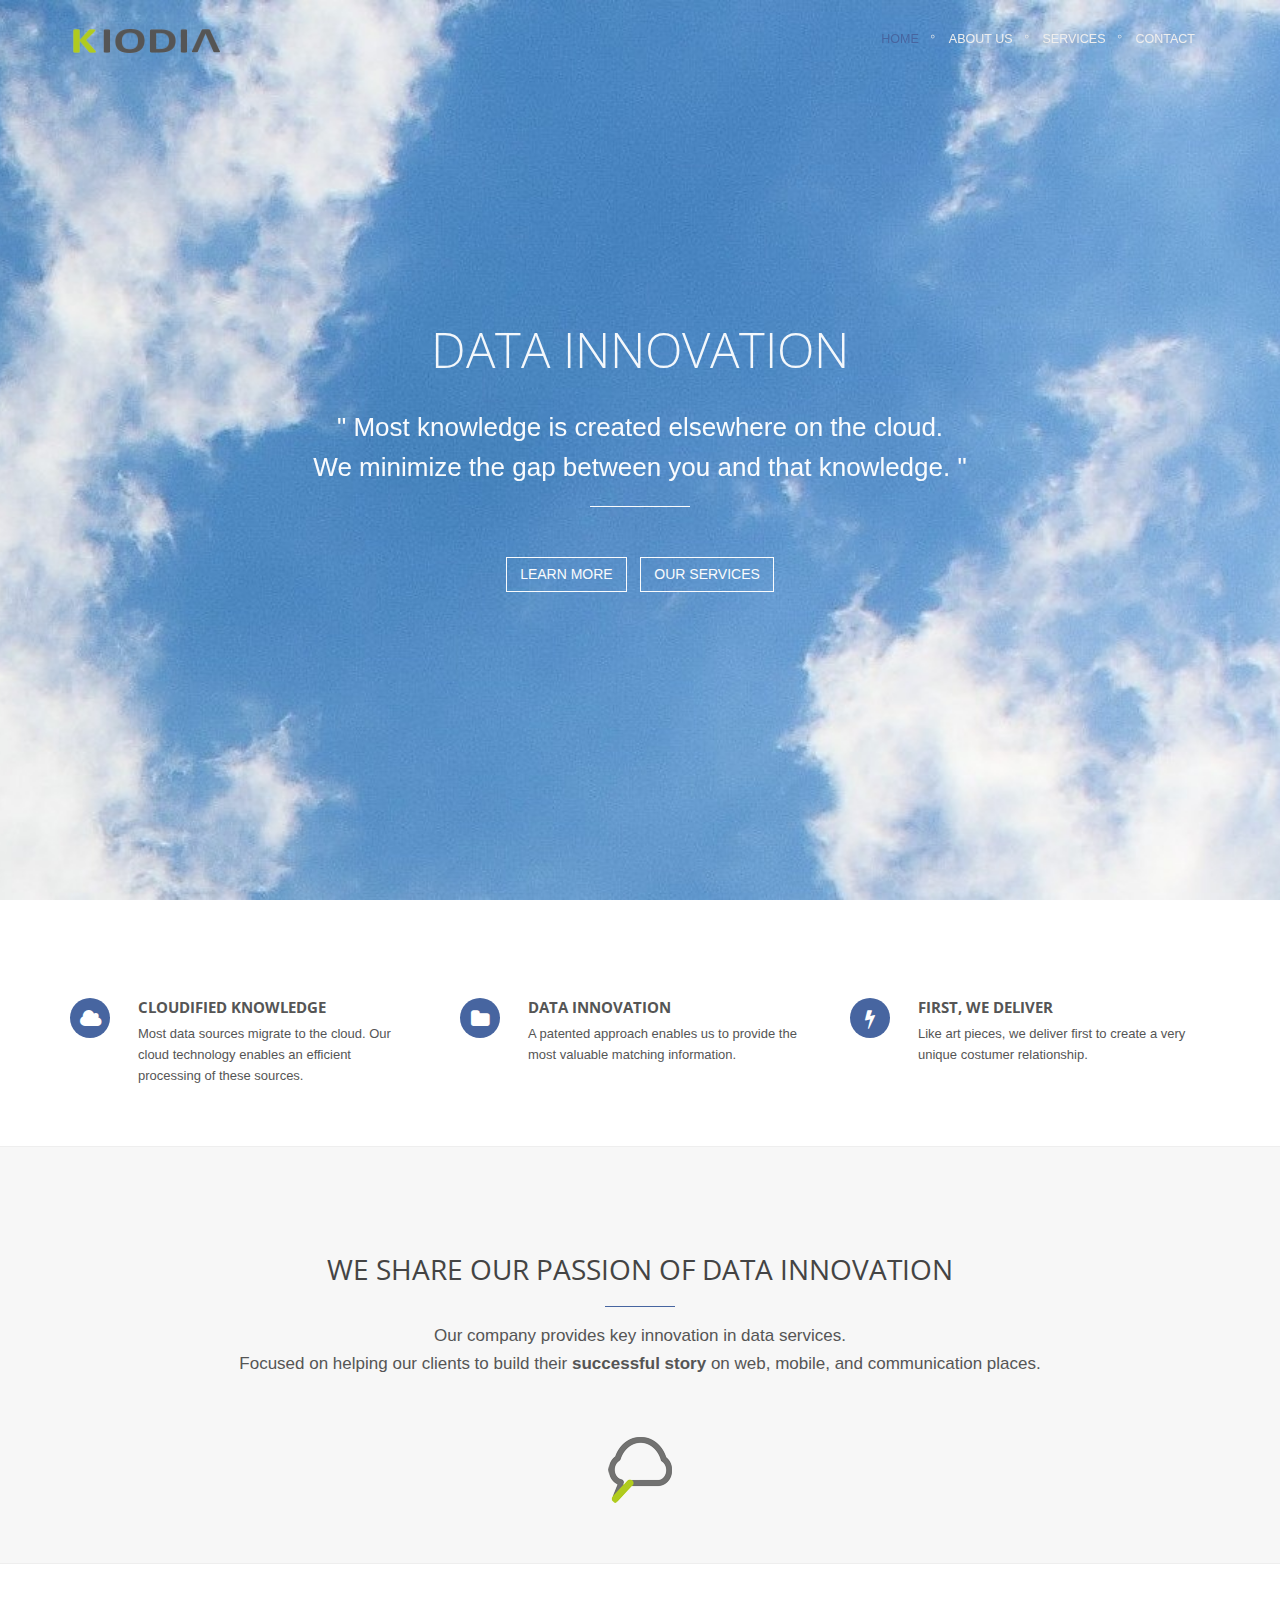
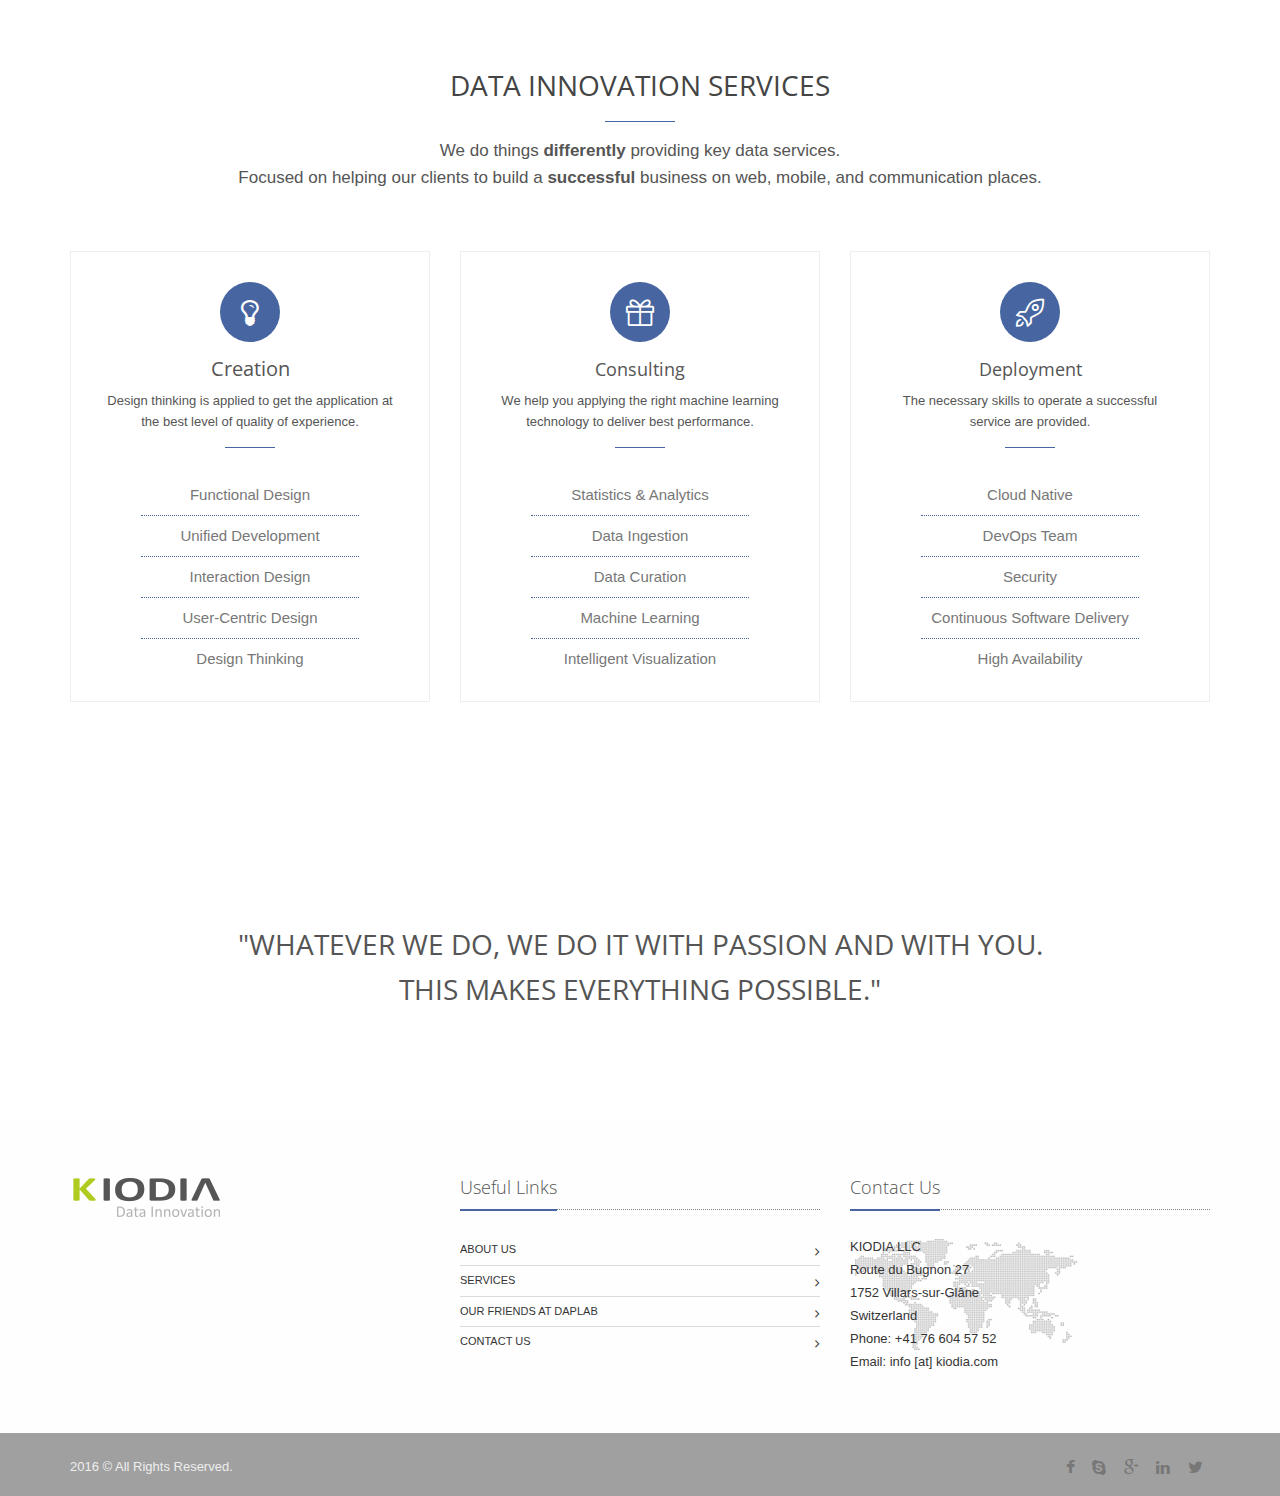
==== commit 46d04097: "Preloader is added to avoid the display glitch when the site is uploaded." ====
--- a/index (copy).html
+++ b/index (copy).html
@@ -32,9 +32,8 @@
 	<link rel="stylesheet" href="assets/plugins/owl-carousel/owl.carousel.css">
 	<link rel="stylesheet" href="assets/plugins/cube-portfolio/cubeportfolio/css/cubeportfolio.min.css">
 	<link rel="stylesheet" href="assets/plugins/cube-portfolio/cubeportfolio/custom/custom-cubeportfolio.css">
-	<link rel="stylesheet" href="assets/plugins/revolution-slider/rs-plugin/css/settings.css" type="text/css" media="screen">
 	<link rel="stylesheet" href="assets/plugins/login-signup-modal-window/css/style.css">
-	<!--[if lt IE 9]><link rel="stylesheet" href="assets/plugins/revolution-slider/rs-plugin/css/settings-ie8.css" type="text/css" media="screen"><![endif]-->
+
 
 	<!-- Style Switcher -->
 	<link rel="stylesheet" href="assets/css/plugins/style-switcher.css">
@@ -56,6 +55,9 @@
 	<!--=== Header ===-->
 	<nav class="one-page-header one-page-header-style-1 navbar navbar-default navbar-fixed-top" role="navigation">
 		<div class="container">
+			<a class="navbar-brand" href="#intro">
+				<img src="assets/img/logo-kiodia.png" height="24" width="150" alt="Logo">
+			</a>
 			<div class="menu-container page-scroll">
 				<button type="button" class="navbar-toggle" data-toggle="collapse" data-target=".navbar-ex1-collapse">
 					<span class="sr-only">Toggle navigation</span>
@@ -82,10 +84,6 @@
 							<a href="#contact">Contact</a>
 						</li>
 					</ul>
-				<a class="navbar-brand" href="#intro">
-					<!-- <span>U</span>nify -->
-					<img src="assets/img/logo-kiodia.png" height="24" width="150" alt="Logo">
-				</a>
 				</div>
 			</div>
 			<!-- /.navbar-collapse -->
@@ -94,167 +92,37 @@
 	</nav>
 	<!--=== End Header ===-->
 
-	<!-- Intro Section -->
-	<section id="intro" class="intro-section">
-		<div class="fullscreenbanner-container">
-			<div class="fullscreenbanner">
-				<ul>
-					<!-- SLIDE 1  -->
-					<li data-transition="curtain-1" data-slotamount="5" data-masterspeed="700" data-title="Slide 1">
-						<!-- MAIN IMAGE -->
-						<img src="assets/img/sliders/revolution/bg1.jpg" alt="" data-bgfit="cover" data-bgposition="center center" data-bgrepeat="no-repeat">
-
-						<!-- LAYERS -->
-						<div class="tp-caption rs-caption-1 sft start"
-							data-x="center"
-							data-hoffset="0"
-							data-y="100"
-							data-speed="800"
-							data-start="2000"
-							data-easing="Back.easeInOut"
-							data-endspeed="300">
-							CLOUDIFIED KNOWLEDGE
-						</div>
-
-						<!-- LAYER -->
-						<div class="tp-caption rs-caption-2 sft"
-							data-x="center"
-							data-hoffset="0"
-							data-y="200"
-							data-speed="1000"
-							data-start="3000"
-							data-easing="Power4.easeOut"
-							data-endspeed="300"
-							data-endeasing="Power1.easeIn"
-							data-captionhidden="off"
-							style="z-index: 6">
-							Most knowledge is created elsewhere on the cloud.<br>
-							We minimize the gap between you and those knowledge sources.
-						</div>
-
-						<!-- LAYER -->
-						<div class="tp-caption rs-caption-3 sft"
-							data-x="center"
-							data-hoffset="0"
-							data-y="360"
-							data-speed="800"
-							data-start="3500"
-							data-easing="Power4.easeOut"
-							data-endspeed="300"
-							data-endeasing="Power1.easeIn"
-							data-captionhidden="off"
-							style="z-index: 6">
-							<span class="page-scroll"><a href="#about" class="btn-u btn-brd btn-brd-hover btn-u-light">Learn More</a></span>
-							<span class="page-scroll"><a href="#services" class="btn-u btn-brd btn-brd-hover btn-u-light">Our Services</a></span>
-						</div>
-					</li>
-
-					<!-- SLIDE 2 -->
-					<li data-transition="slideup" data-slotamount="5" data-masterspeed="1000" data-title="Slide 2">
-						<!-- MAIN IMAGE -->
-						<img src="assets/img/sliders/revolution/bg2.jpg" alt=""  data-bgfit="cover" data-bgposition="center center" data-bgrepeat="no-repeat">
-
-						<!-- LAYERS -->
-						<div class="tp-caption rs-caption-1 sft start"
-							data-x="center"
-							data-hoffset="0"
-							data-y="100"
-							data-speed="800"
-							data-start="1500"
-							data-easing="Back.easeInOut"
-							data-endspeed="300">
-							DATA INNOVATION
-						</div>
-
-						<!-- LAYER -->
-						<div class="tp-caption rs-caption-2 sft"
-							data-x="center"
-							data-hoffset="0"
-							data-y="200"
-							data-speed="1000"
-							data-start="2500"
-							data-easing="Power4.easeOut"
-							data-endspeed="300"
-							data-endeasing="Power1.easeIn"
-							data-captionhidden="off"
-							style="z-index: 6">
-							We use large-scale machine learning,<br>
-							to ingest, process, and extract matching information from the cloud.
-						</div>
-
-						<!-- LAYER -->
-						<div class="tp-caption rs-caption-3 sft"
-							data-x="center"
-							data-hoffset="0"
-							data-y="360"
-							data-speed="800"
-							data-start="3500"
-							data-easing="Power4.easeOut"
-							data-endspeed="300"
-							data-endeasing="Power1.easeIn"
-							data-captionhidden="off"
-							style="z-index: 6">
-							<span class="page-scroll"><a href="#about" class="btn-u btn-brd btn-brd-hover btn-u-light">Learn More</a></span>
-							<span class="page-scroll"><a href="#services" class="btn-u btn-brd btn-brd-hover btn-u-light">Our Services</a></span>
-						</div>
-					</li>
-
-					<!-- SLIDE 3 -->
-					<li data-transition="slideup" data-slotamount="5" data-masterspeed="700"  data-title="Slide 3">
-						<!-- MAIN IMAGE -->
-						<img src="assets/img/sliders/revolution/bg3.jpg"  alt=""  data-bgfit="cover" data-bgposition="center center" data-bgrepeat="no-repeat">
-
-						<!-- LAYERS -->
-						<div class="tp-caption rs-caption-1 sft start"
-							data-x="center"
-							data-hoffset="0"
-							data-y="110"
-							data-speed="800"
-							data-start="1500"
-							data-easing="Back.easeInOut"
-							data-endspeed="300">
-							FIRST, WE DELIVER
-						</div>
-
-						<!-- LAYER -->
-						<div class="tp-caption rs-caption-2 sfb"
-							data-x="center"
-							data-hoffset="0"
-							data-y="210"
-							data-speed="800"
-							data-start="2500"
-							data-easing="Power4.easeOut"
-							data-endspeed="300"
-							data-endeasing="Power1.easeIn"
-							data-captionhidden="off"
-							style="z-index: 6">
-							Creative freedom as well as user experience matter to us.<br>
-							Therefore, we deliver and focus on value creation first.
-						</div>
-
-						<!-- LAYER -->
-						<div class="tp-caption rs-caption-3 sfb"
-							data-x="center"
-							data-hoffset="0"
-							data-y="370"
-							data-speed="800"
-							data-start="3500"
-							data-easing="Power4.easeOut"
-							data-endspeed="300"
-							data-endeasing="Power1.easeIn"
-							data-captionhidden="off"
-							style="z-index: 6">
-							<span class="page-scroll"><a href="#about" class="btn-u btn-brd btn-brd-hover btn-u-light">Learn More</a></span>
-							<span class="page-scroll"><a href="#services" class="btn-u btn-brd btn-brd-hover btn-u-light">Our Services</a></span>
-						</div>
-					</li>
-				</ul>
-				<div class="tp-bannertimer tp-bottom"></div>
-				<div class="tp-dottedoverlay twoxtwo"></div>
-			</div>
-		</div>
+	<!-- Promo block BEGIN -->
+	<section class="promo-section" id="intro">
+
+		<!-- Fullscreen Static Image BEGIN -->
+		<div class="fullscreen-static-image fullheight">
+
+			<!-- Promo Content BEGIN -->
+			<div class="container valign__middle">
+				<div class="row">
+				  	<!-- <div class="col-sm-9 col-sm-offset-2 text-center-xs"> -->
+					<div class="col-sm-12 col-sm-offset+2 text-center-xs">
+						<div class="promo-text">
+							<h2>DATA INNOVATION</h2>
+							
+							" Most knowledge is created elsewhere on the cloud.<br>
+							We minimize the gap between you and that knowledge. "
+							<br />
+						</div>
+						<div class="promo-next">
+							<span class="page-scroll"><a class="btn-u btn-brd btn-brd-hover btn-u-light" href="#about">Learn More</a></span>
+							<span class="page-scroll"><a class="btn-u btn-brd btn-brd-hover btn-u-light" href="#services">Our Services</a></span>
+						</div>
+				  	</div>
+				</div>
+			</div>
+		  <!-- Promo Content END -->
+		</div>
+		<!-- Fullscreen Static Image END -->
 	</section>
-	<!-- End Intro Section -->
+
+	<!-- Promo block END -->
 
 	<!--  About Section -->
 	<section id="about" class="about-section section-first">
@@ -262,21 +130,21 @@
 			<div class="container">
 				<div class="row content-boxes-v3">
 					<div class="col-md-4 md-margin-bottom-30">
-						<i class="icon-custom rounded-x icon-bg-dark fa fa-lightbulb-o"></i>
+						<i class="icon-custom rounded-x icon-bg-u fa fa-cloud"></i>
 						<div class="content-boxes-in-v3">
 							<h2 class="heading-sm">Cloudified Knowledge</h2>
 							<p>Most data sources migrate to the cloud. Our cloud technology enables an efficient processing of these sources.</p>
 						</div>
 					</div>
 					<div class="col-md-4 md-margin-bottom-30">
-						<i class="icon-custom rounded-x icon-bg-dark fa fa-flask"></i>
+						<i class="icon-custom rounded-x icon-bg-u fa fa-folder"></i>
 						<div class="content-boxes-in-v3">
 							<h2 class="heading-sm">Data Innovation</h2>
 							<p>A patented approach enables us to provide the most valuable matching information.</p>
 						</div>
 					</div>
 					<div class="col-md-4">
-						<i class="icon-custom rounded-x icon-bg-dark fa fa-bolt"></i>
+						<i class="icon-custom rounded-x icon-bg-u fa fa-bolt"></i>
 						<div class="content-boxes-in-v3">
 							<h2 class="heading-sm">First, We Deliver</h2>
 							<p>Like art pieces, we deliver first to create a very unique costumer relationship.</p>
@@ -292,14 +160,10 @@
 			<div class="container">
 				<div class="title-v1">
 					<h1>We share our passion of data innovation</h1>
-					<p>Our company has a <strong>machine learning passion</strong> to provide key innovation in data services. <br>
+					<p>Our company provides key innovation in data services. <br>
 					Focused on helping our clients to build their <strong>successful story</strong> on web, mobile, and communication places.</p>
 				</div>
-<!--
-				<div class="img-center">
-					<img class="img-responsive" src="assets/img/mockup/img4.jpg"  alt="">
-				</div>
--->
+
 			<!-- logo-cloud -->
 			<div class="img-center">
 				<img class="img-responsive" src="assets/img/logo-cloud.png" alt="">
@@ -309,53 +173,8 @@
 				</div>
 
 			</div>
-		</div>
-<!--
-		<div class="container content-lg">
-			<div class="title-v1">
-				<h2>Our Vision And Mission</h2>
-				<p>We meet and get to know <strong>you</strong>. <br>
-				We create your information system to realise your vision and we <strong>deliver</strong>.</p>
-			</div>
-
-			<div class="row">
-				<div class="col-md-6 content-boxes-v3 margin-bottom-40">
-					<div class="clearfix margin-bottom-30">
-						<i class="icon-custom icon-md rounded-x icon-bg-u icon-line icon-trophy"></i>
-						<div class="content-boxes-in-v3">
-							<h2 class="heading-sm">Data Innovation Leader</h2>
-							<p>Data innovation is our passion that we share with a network of Swiss researchers to bring the most advanced technology to you. </p>
-						</div>
-					</div>
-					<div class="clearfix margin-bottom-30">
-						<i class="icon-custom icon-md rounded-x icon-bg-u icon-line icon-directions"></i>
-						<div class="content-boxes-in-v3">
-							<h2 class="heading-sm">Best Solutions &amp; Approaches</h2>
-							<p>From the start, we work together with our customers to deliver the best value at the right time.</p>
-						</div>
-					</div>
-					<div class="clearfix margin-bottom-30">
-						<i class="icon-custom icon-md rounded-x icon-bg-u icon-line icon-diamond"></i>
-						<div class="content-boxes-in-v3">
-							<h2 class="heading-sm">Quality Service &amp; Support</h2>
-							<p>Since more than 20 years, we build up experience to successfully design and deploy data services.</p>
-						</div>
-					</div>
-				</div>	
-				<div class="col-md-6">
-					<img class="img-responsive" src="assets/img/mockup/stock.jpg" alt="">
-				</div>
-			</div>
-		</div>
--->
-		<div class="parallax-quote parallaxBg">
-			<div class="container">
-				<div class="parallax-quote-in">
-					<p>Whatever we do, we do it <span class="color-green">with passion and with you.</span><br> This makes everything possible.</p>
-					<small>- KIODIA -</small>
-				</div>
-			</div>
-		</div>
+		</div> 
+
 
 		
 	</section>
@@ -415,13 +234,26 @@
 			</div>
 		</div>
 
+		<div class="parallax-quote parallaxBg">
+			<div class="container">
+				<div class="parallax-quote-in">
+					<p>"Whatever we do, we do it with passion and with you.<br> This makes everything possible."</p>
+					<!-- <small>- KIODIA -</small> -->
+	
+				</div>
+			</div>
+		</div>
+<!--
+		<div class="title-v1">
+				<h2>Current Projects</h2>
+		</div>
+
 					<ul class="list-unstyled row portfolio-box-v1">
 						<li class="col-sm-4">
 							<img class="img-responsive" src="assets/img/mockup/Postit-GmE.jpg" alt="">
 							<div class="portfolio-box-v1-in">
 								<h3>Get my Events</h3>
 								<p>An event-driven information system to keep you informed.</p>
-								<!-- <a class="btn-u btn-u-sm btn-brd btn-brd-hover btn-u-light" href="#">Read More</a> -->
 							</div>
 						</li>
 						<li class="col-sm-4">
@@ -429,7 +261,6 @@
 							<div class="portfolio-box-v1-in">
 								<h3>Symbios Art</h3>
 								<p>The project started many years ago with many friends.</p>
-								<!-- <a class="btn-u btn-u-sm btn-brd btn-brd-hover btn-u-light" href="#">Read More</a>  -->
 							</div>
 						</li>
 						<li class="col-sm-4">
@@ -437,15 +268,16 @@
 							<div class="portfolio-box-v1-in">
 								<h3>Your Project</h3>
 								<p>Let's start a project together!</p>
-								<!-- <a class="btn-u btn-u-sm btn-brd btn-brd-hover btn-u-light" href="#">Read More</a> -->
 							</div>
 						</li>
 					</ul>
 
-	
+	-->
+
+
 	</section>
 	<!-- End Services Section -->
-
+<!--
 <div class="clients-section parallaxBg">
 	<div class="container">
 		<div class="title-v1">
@@ -461,7 +293,7 @@
 	</div>
 </div>
 
-
+-->
 
 	<!-- Contact Section -->
 	<section id="contact">
@@ -472,9 +304,9 @@
 					<div class="row">
 						<!-- About -->
 						<div class="col-md-4 md-margin-bottom-40">
-							<a href="index.html"><img id="logo-footer" class="footer-logo" src="assets/img/logo-kiodia.png" alt=""></a>
-							<p>Data Innovation services is our core business and our passion. A clever integration of these technologies is the key to deliver the quality of experience that users expect.</p>
-							<p>We are there to help you, don't hesitate to contact us.</p>
+							<a href="index.html"><img id="logo-footer" class="footer-logo" src="assets/img/logo.png" alt=""></a>
+							<p></p>
+							
 						</div><!--/col-md-3-->
 						<!-- End About -->
 
@@ -502,8 +334,8 @@
  								Switzerland <br />
 								Phone: +41 76 604 57 52 <br />
 								Email: info [at] kiodia.com <br />
-                                                                <!-- <a href="mailto:info@business.com" class="">info@business.com</a> -->
-							</address>
+								<!-- <a href="mailto:info@business.com" class="">info@business.com</a> -->
+						</address>
 						</div><!--/col-md-3-->
 						<!-- End Address -->
 					</div>
@@ -567,38 +399,24 @@
 	<!-- JS Implementing Plugins -->
 	<script src="assets/plugins/smoothScroll.js"></script>
 	<script src="assets/plugins/jquery.easing.min.js"></script>
-	<script src="assets/plugins/pace/pace.min.js"></script>
 	<script src="assets/plugins/jquery.parallax.js"></script>
 	<script src="assets/plugins/counter/waypoints.min.js"></script>
 	<script src="assets/plugins/counter/jquery.counterup.min.js"></script>
 	<script src="assets/plugins/owl-carousel/owl.carousel.js"></script>
-	<script src="assets/plugins/sky-forms-pro/skyforms/js/jquery.form.min.js"></script>
-	<script src="assets/plugins/sky-forms-pro/skyforms/js/jquery.validate.min.js"></script>
-	<script src="assets/plugins/revolution-slider/rs-plugin/js/jquery.themepunch.tools.min.js"></script>
-	<script src="assets/plugins/revolution-slider/rs-plugin/js/jquery.themepunch.revolution.min.js"></script>
-	<script src="assets/plugins/cube-portfolio/cubeportfolio/js/jquery.cubeportfolio.min.js"></script>
 	<script src="assets/plugins/modernizr.js"></script>
-	<script src="assets/plugins/login-signup-modal-window/js/main.js"></script> <!-- Gem jQuery -->
+	<script src="assets/plugins/backstretch/backstretch-ini.js"></script> <!-- promo -->
 
 	<!-- JS Page Level-->
 	<script src="assets/js/one.app.js"></script>
-	<script src="assets/js/forms/login.js"></script>
-	<script src="assets/js/forms/contact.js"></script>
-	<script src="assets/js/plugins/pace-loader.js"></script>
 	<script src="assets/js/plugins/owl-carousel.js"></script>
-	<script src="assets/js/plugins/style-switcher.js"></script>
-	<script src="assets/js/plugins/revolution-slider.js"></script>
-	<script src="assets/js/plugins/cube-portfolio/cube-portfolio-lightbox.js"></script>
+
 	<script>
 		jQuery(document).ready(function() {
 			App.init();
 			App.initCounter();
 			App.initParallaxBg();
-			LoginForm.initLoginForm();
-			ContactForm.initContactForm();
 			OwlCarousel.initOwlCarousel();
-			StyleSwitcher.initStyleSwitcher();
-			RevolutionSlider.initRSfullScreen();
+	
 		});
 	</script>
 	<!--[if lt IE 9]>
--- a/assets/css/one.style.css
+++ b/assets/css/one.style.css
@@ -16,12 +16,14 @@
   color: #333;
   font-size: 13px;
   line-height: 1.6;
+  /*overflow:hidden;*/
 }
 
 html {
   width: 100%;
   height: 100%;
 }
+
 
 h1, h2, h3, h4, h5, h6 {
   color: #555;
@@ -148,7 +150,7 @@
 /*Navbar*/
 .one-page-header {
   border-bottom: none;
-  background: rgba(0,0,0,0.4);
+  background: rgba(0,0,0,0.0);
 }
 .one-page-header .container {
   position: relative;
@@ -638,11 +640,88 @@
   border-top-color: #72c02c;
 }
 
+
+/*
+ * Preloader
+ *-----------*/
+
+#preloader {
+    /*display: none;*/
+    position: fixed;
+    z-index: 100;
+    top: 0;
+    left: 0;
+    width: 100%;
+    height: 100%;
+    background: rgba(255, 255, 255, .9);
+}
+
+#preloader .loader {
+
+    position: absolute;
+    right: 10%;
+    top: 80%;
+
+    font-family: inherit;
+    font-size: 20px;
+    text-transform: lowercase;
+}
+
+#preloader .loader::after {
+
+    display: block;
+    content: '';
+
+    margin-top: 10px;
+
+    height: 2px;
+    width: 10px;
+    background: #777;
+
+    float: right;
+
+    -webkit-animation: 1.9s loader infinite;
+         -o-animation: 1.9s loader infinite;
+            animation: 1.9s loader infinite;
+}
+
+@-webkit-keyframes loader {
+
+    0% {
+        width: 5%;
+    }
+
+    50% {
+        width: 100%;
+    }
+
+    100% {
+        width: 5%;
+    }
+
+}
+
+@keyframes loader {
+
+    0% {
+        width: 5%;
+    }
+
+    50% {
+        width: 100%;
+    }
+
+    100% {
+        width: 5%;
+    }
+
+}
+
 .promo-section {
   position: relative;
 }
 .backstretch:after {
-  background: rgba(0,0,0,0.3);
+  background: rgba(0,0,0,0.0);
   position: absolute;
   top: 0;
   left: 0;
@@ -653,20 +732,21 @@
 }
 .promo-section h2 {
   color: #fff;
-  font-size: 35px;
+  /*color: #555555;*/
+  font-size: 49px;
   line-height: 1.1;
   font-weight: 200;
-  padding: 10px 75px;
+  /* padding: 10px 75px; */
   position: relative;
-  border-top: solid 1px #fff;
-  border-bottom: solid 1px #fff;
+  /*border-top: solid 1px #fff; */
+  /*border-bottom: solid 1px #fff;*/
   text-align: center;
   margin-bottom: 30px;
 }
 .promo-section h2:after,
 .promo-section h2:before {
   font-size: 16px;
-  content: "\f005";
+  /*content: "\f005";*/
   position: absolute;
   font-family: FontAwesome;
   position: absolute;
@@ -681,6 +761,7 @@
 }
 .promo-text {
   color: #fff;
+  /*color: #555555;*/
   position: relative;
   font-size: 26px;
   font-weight: 200;
@@ -712,7 +793,7 @@
 .promo-section h2,
 .promo-text,
 .promo-next {
-  opacity: .9;
+  opacity: 0.97;
 }
 
 @media (max-width: 600px) {
--- a/assets/css/footers/footer-v1.css
+++ b/assets/css/footers/footer-v1.css
@@ -2,28 +2,34 @@
 ------------------------------------*/
 .footer-v1 .footer {
 	padding: 40px 0;	
-	background: #272727;
+	/*background: #272727;*/
+	background: #fEfefe;
 }
 
 .footer-v1 .footer p {
-	color: #eee;
+	/*color: #eee;*/
+        color: #555555;
 }
 
 .footer-v1 .footer h2 {
-	color: #eee;
+	/*color: #eee; */
+        color: #0;
 	font-size: 18px;
 	font-weight: 200;
 }
 
 /*Link List*/
 .footer-v1 .link-list li {
-	border-top: solid 1px #353535;
+	/*border-top: solid 1px #353535;*/
+	border-top: solid 1px #dadada;
+ 
 }
 
 .footer-v1 address,
 .footer-v1 .link-list a,
 .footer-v1 .link-list i {
-	color: #eee;
+	/*color: #eee;*/
+        color: #353535;
 }
 
 .footer-v1 address {
@@ -46,7 +52,8 @@
 
 /*Copyright*/
 .footer-v1 .copyright {
-	background: #222;
+	/*background: #222;*/
+	background: #a0a0a0;
 	border-top: none;
 	padding: 10px 0 5px;
 }
@@ -75,4 +82,4 @@
 	.footer-v1 .footer-socials {
 		text-align: left;
 	}
-}+}
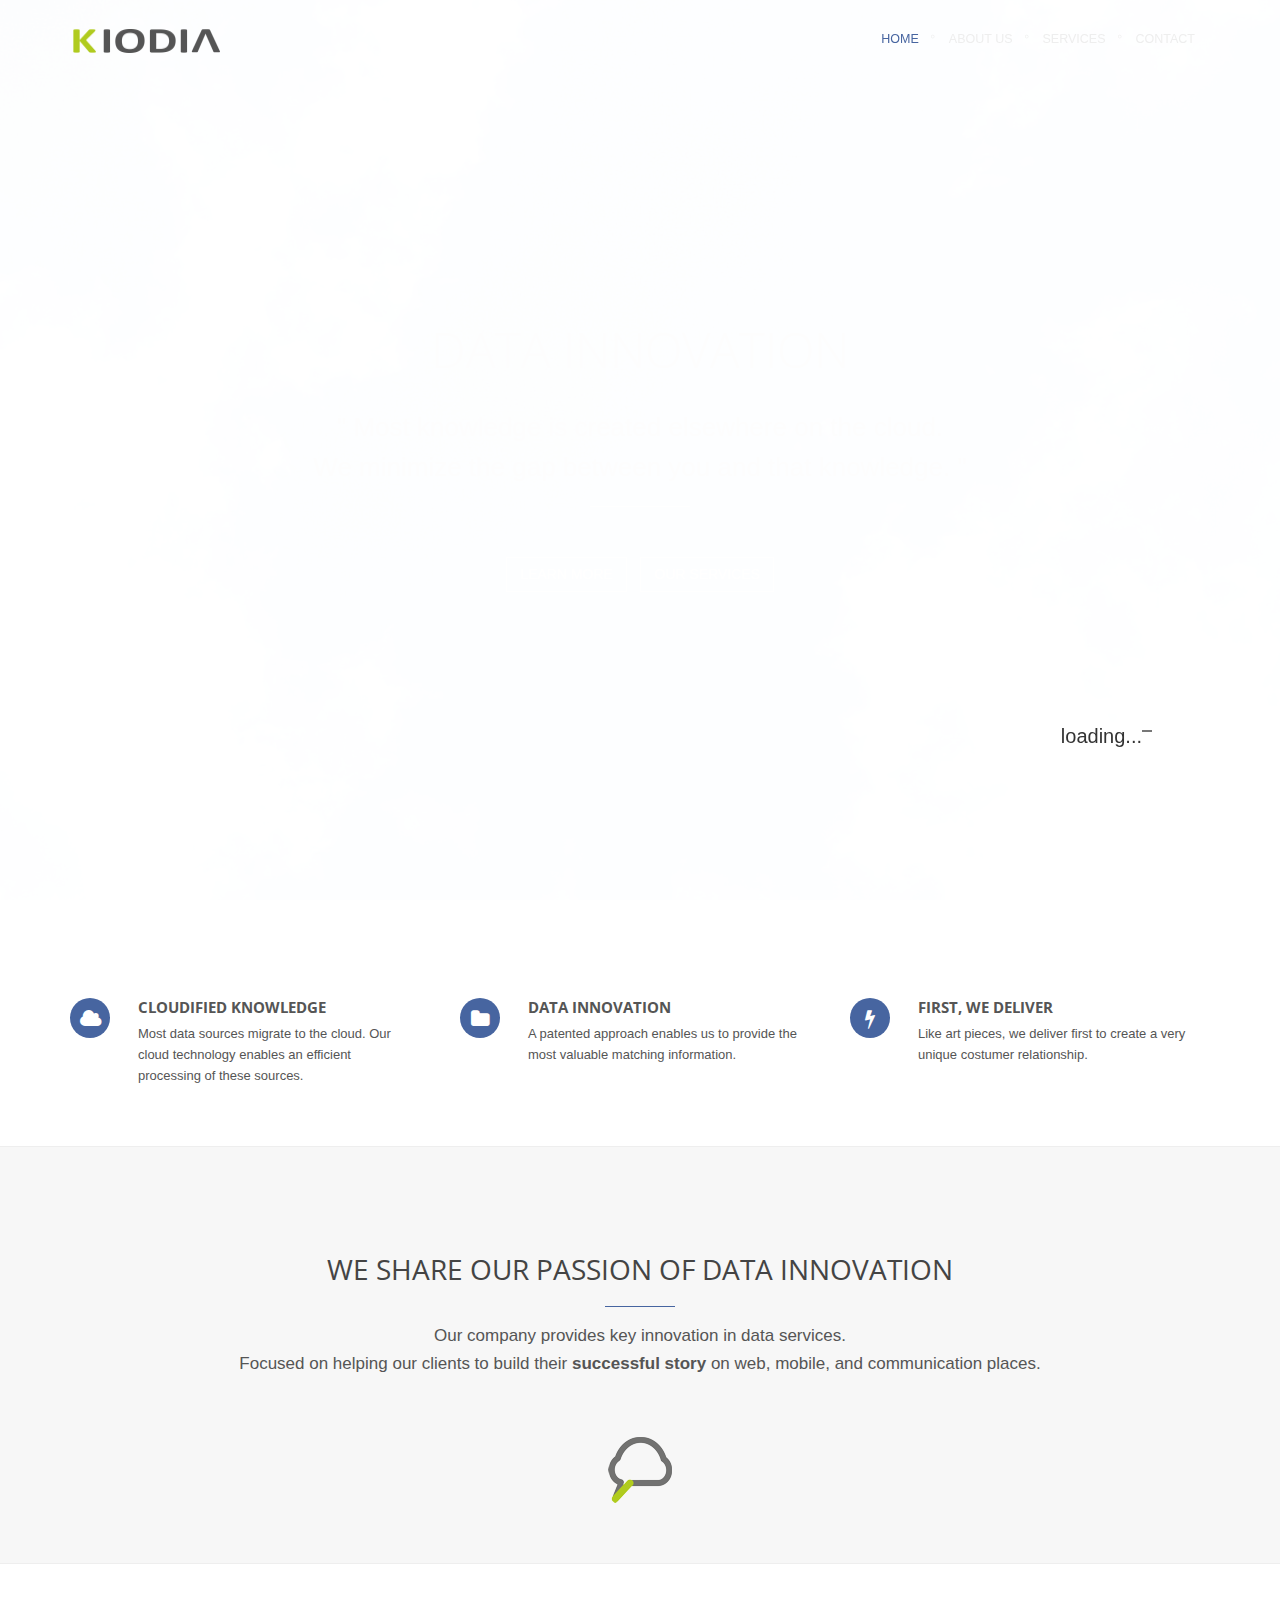
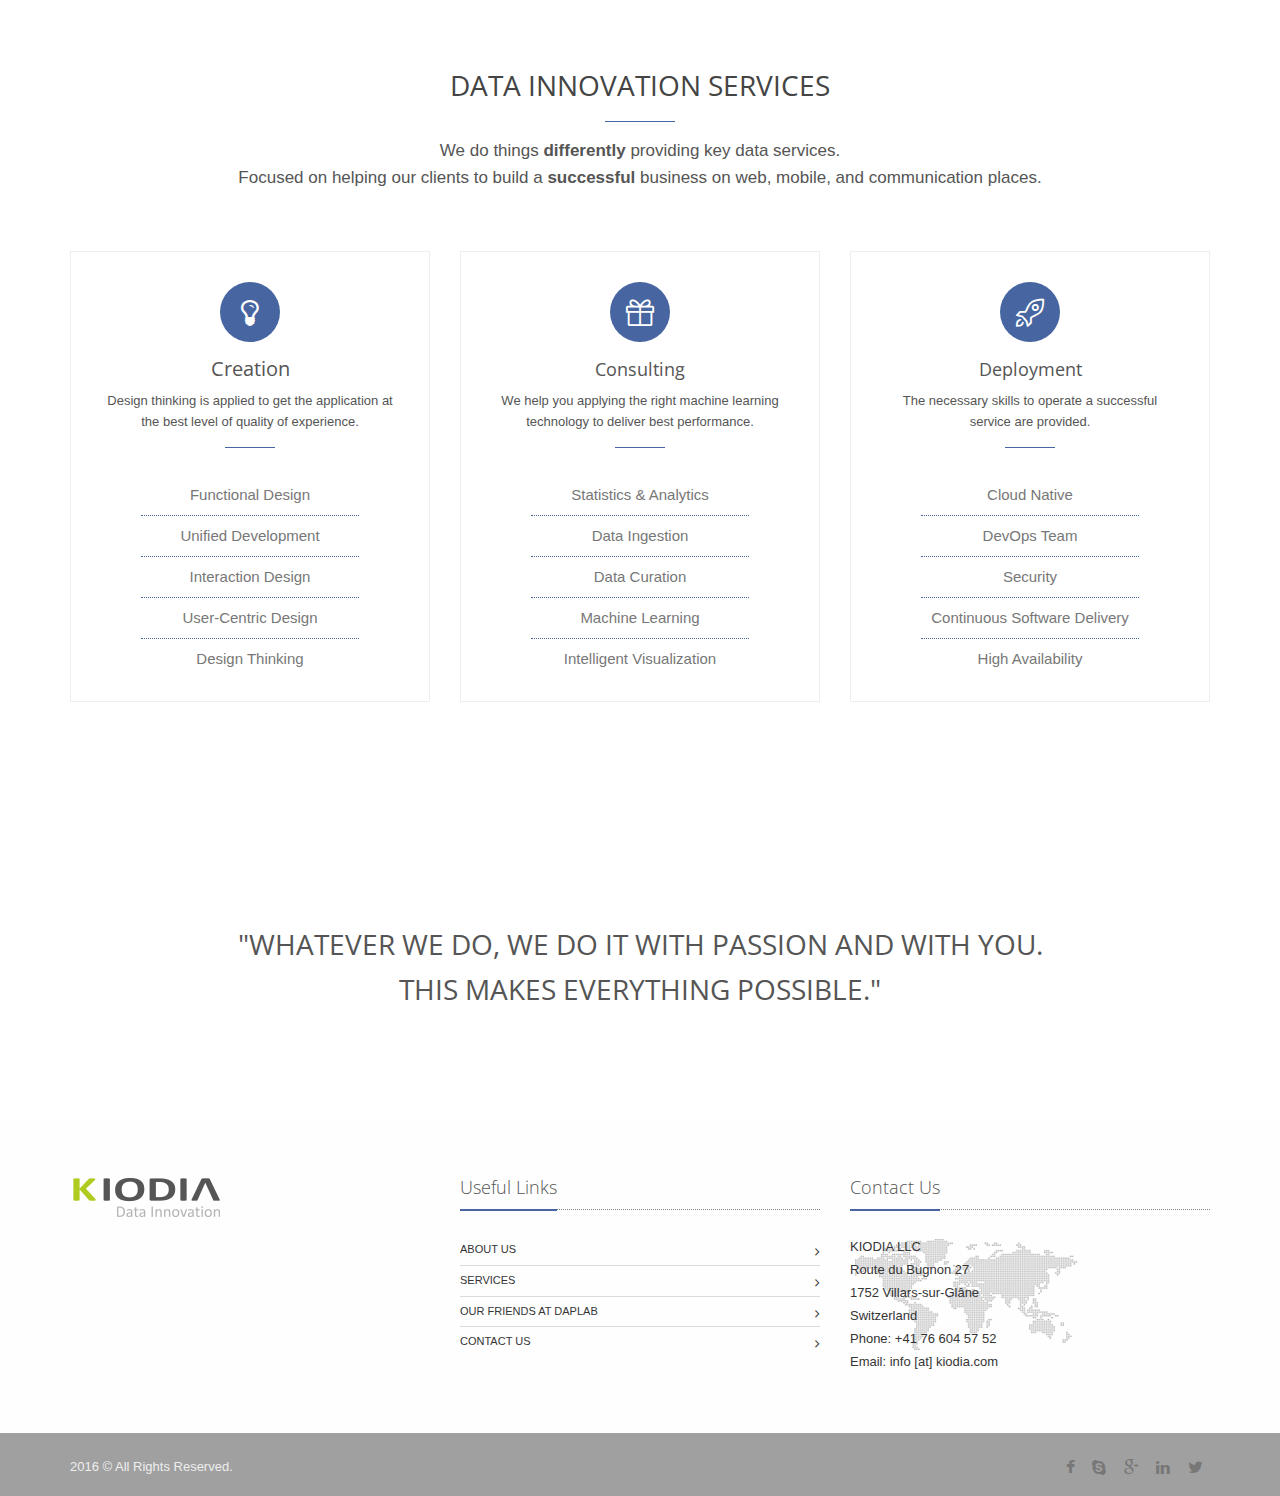
==== commit d203473a: "Add Stellar parallax for the front image" ====
--- a/index (copy).html
+++ b/index (copy).html
@@ -52,8 +52,14 @@
 -->
 <body id="body" data-spy="scroll" data-target=".one-page-header" class="demo-lightbox-gallery">
 
+	<!-- PRELOADER -->
+	<div id="preloader">
+    		<div class="loader">Loading...</div>
+	</div>
+	<!-- PRELOADER -->
+
 	<!--=== Header ===-->
-	<nav class="one-page-header one-page-header-style-1 navbar navbar-default navbar-fixed-top" role="navigation">
+	<nav class="one-page-header one-page-header-style-1 navbar navbar-default navbar-fixed-top" role="navigation" data-stellar-background-ratio="1.9">
 		<div class="container">
 			<a class="navbar-brand" href="#intro">
 				<img src="assets/img/logo-kiodia.png" height="24" width="150" alt="Logo">
--- a/assets/css/one.style.css
+++ b/assets/css/one.style.css
@@ -653,7 +653,7 @@
     left: 0;
     width: 100%;
     height: 100%;
-    background: rgba(255, 255, 255, .9);
+    background: rgba(255, 255, 255, .99);
 }
 
 #preloader .loader {
@@ -716,6 +716,40 @@
     }
 
 }
+
+#home {
+    height: 100%;
+    background: transparent url('../img/home-one.png') no-repeat center top / cover;
+}
+
+.header-text {
+
+    position: absolute;
+    top: 0;
+    right: 0;
+    bottom: 0;
+    left: 0;
+
+    margin: auto;
+
+    width: 950px;
+    height: 170px;
+    /*width: 600px;
+    height: 900px;*/
+    max-width: 90%;
+
+    max-height: 50%;
+    color: #555555;
+    /*letter-spacing: 10px;*/
+    text-align: left;
+    /*text-transform: uppercase;*/
+
+}
+
+.header-text nav {
+    /*letter-spacing: 3px;*/
+}
+
 
 .promo-section {
   position: relative;
@@ -731,8 +765,8 @@
   content: "";
 }
 .promo-section h2 {
-  color: #fff;
-  /*color: #555555;*/
+  /*color: #fff;*/
+  color: #555555;
   font-size: 49px;
   line-height: 1.1;
   font-weight: 200;
@@ -760,8 +794,8 @@
   left: 4%;
 }
 .promo-text {
-  color: #fff;
-  /*color: #555555;*/
+  /*color: #fff;*/
+  color: #555555;
   position: relative;
   font-size: 26px;
   font-weight: 200;
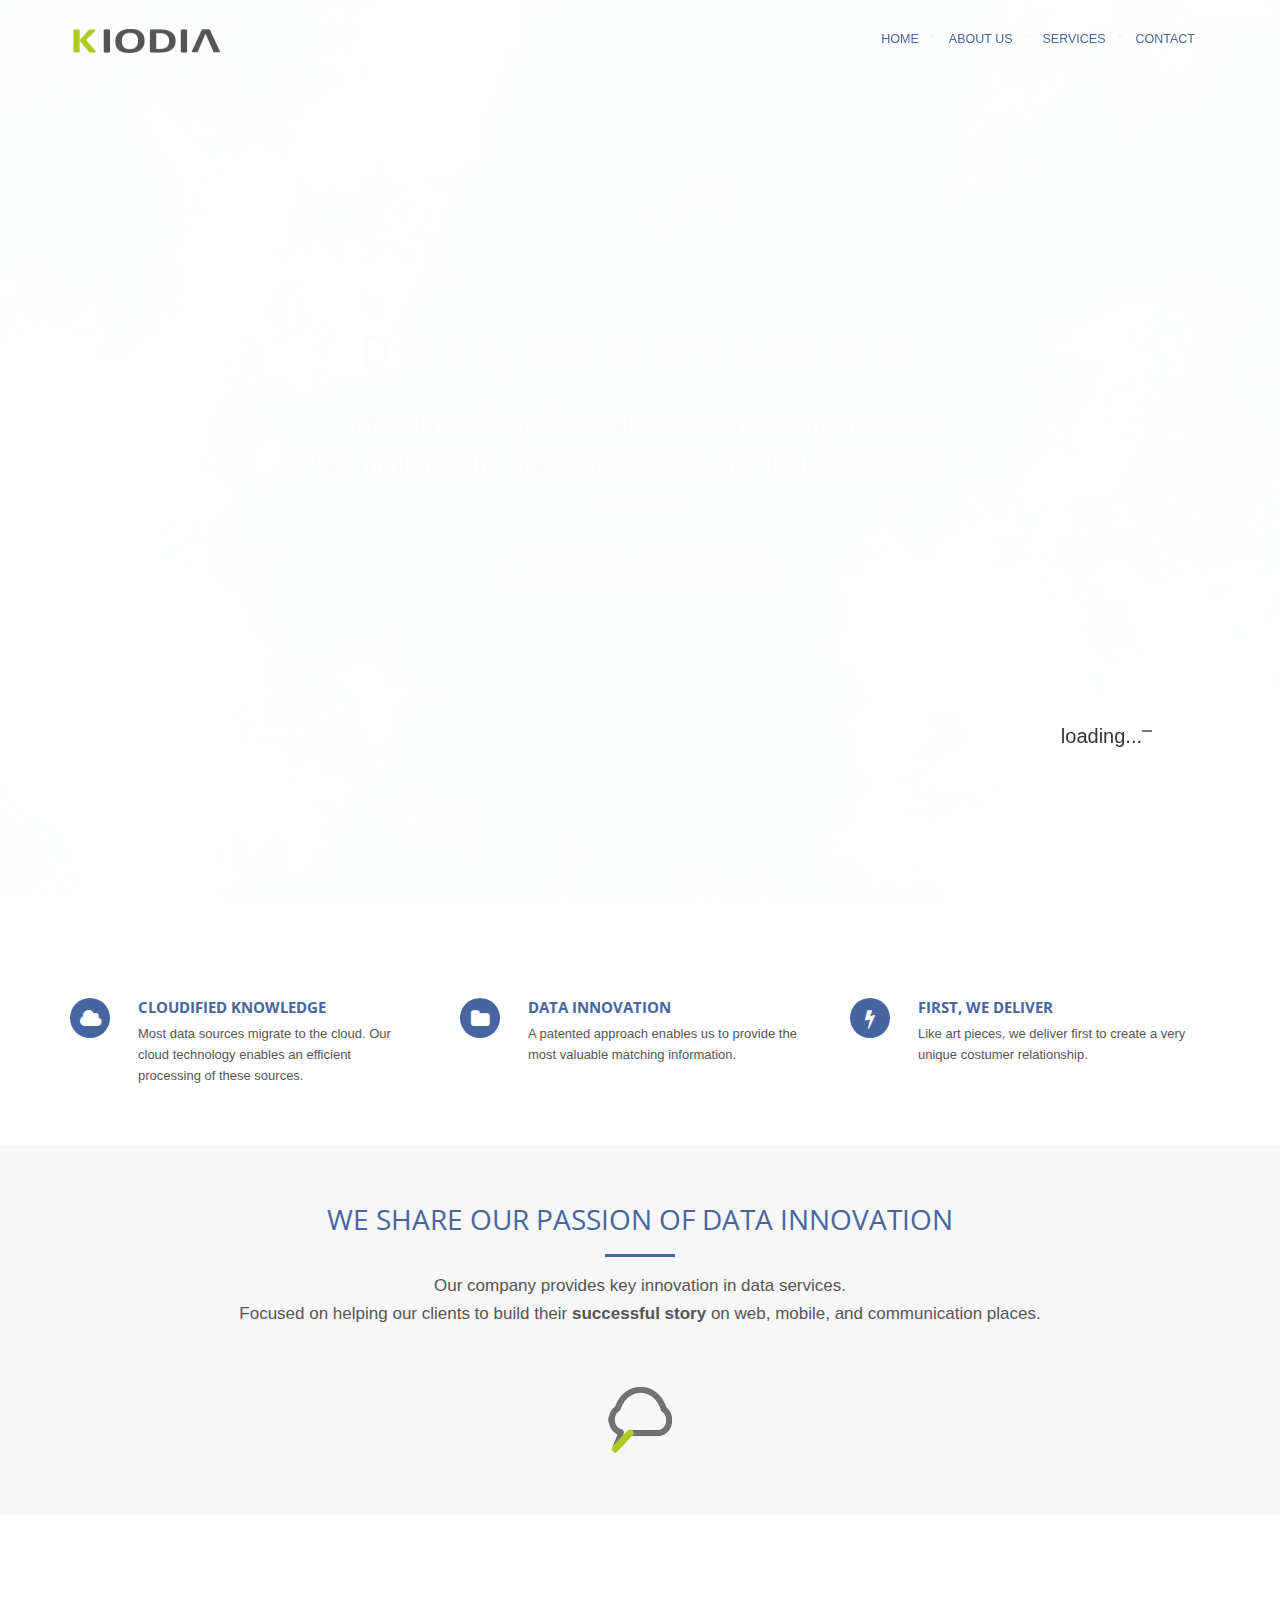
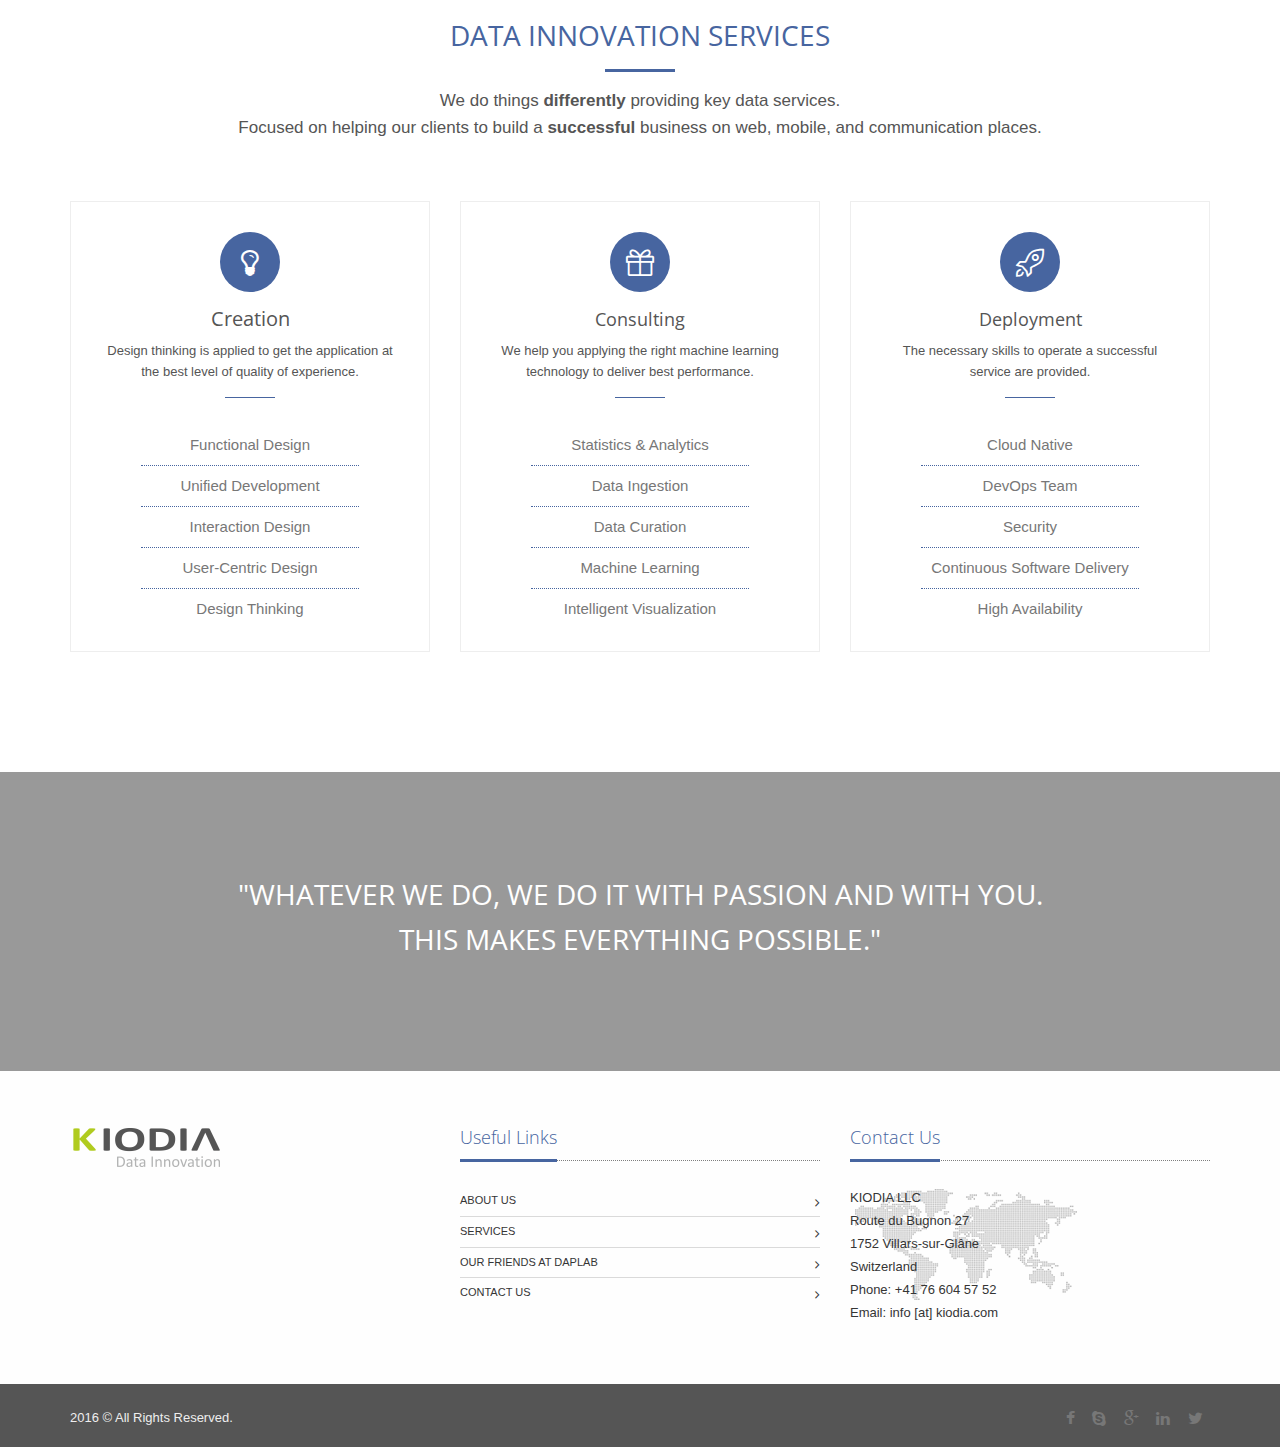
==== commit 06f64267: "Change the front image towards gentil cloudy sky" ====
--- a/index (copy).html
+++ b/index (copy).html
@@ -59,7 +59,7 @@
 	<!-- PRELOADER -->
 
 	<!--=== Header ===-->
-	<nav class="one-page-header one-page-header-style-1 navbar navbar-default navbar-fixed-top" role="navigation" data-stellar-background-ratio="1.9">
+	<nav class="one-page-header one-page-header-style-1 navbar navbar-default navbar-fixed-top" role="navigation" data-stellar-background-ratio="1.0">
 		<div class="container">
 			<a class="navbar-brand" href="#intro">
 				<img src="assets/img/logo-kiodia.png" height="24" width="150" alt="Logo">
--- a/assets/css/one.style.css
+++ b/assets/css/one.style.css
@@ -157,7 +157,9 @@
 }
 
 .one-page-header .navbar-nav > li > a {
-  color: #eee;
+  /*color: #eee;*/
+  color: #4765a0;
+  /*color: #353535;*/
   font-size: 12.5px;
   text-transform: uppercase;
   padding: 17px 15px 13px;
@@ -578,6 +580,7 @@
 
 .one-page-header.top-nav-collapse .navbar-toggle:hover .icon-bar {
   background: #72c02c;
+
 }
 
 /*Intro Section
@@ -606,7 +609,7 @@
 }
 
 .about-section .about-image {
-  padding-top: 100px;
+  padding-top: 50px;
 }
 
 /*Icon Lists*/
@@ -719,7 +722,8 @@
 
 #home {
     height: 100%;
-    background: transparent url('../img/home-one.png') no-repeat center top / cover;
+    background: transparent url(../img/home-one-v4.jpg) no-repeat center top / cover;
+
 }
 
 .header-text {
@@ -733,21 +737,23 @@
     margin: auto;
 
     width: 950px;
-    height: 170px;
+    height: 250px;
     /*width: 600px;
     height: 900px;*/
-    max-width: 90%;
-
-    max-height: 50%;
-    color: #555555;
+    max-width: 100%;
+
+    max-height: 70%;
+    color: #FFFFFF;
     /*letter-spacing: 10px;*/
     text-align: left;
     /*text-transform: uppercase;*/
 
+
+
 }
 
 .header-text nav {
-    /*letter-spacing: 3px;*/
+    letter-spacing: 3px;
 }
 
 
@@ -765,12 +771,14 @@
   content: "";
 }
 .promo-section h2 {
+  color: #4765a0;
+  /*color: #353535; */
   /*color: #fff;*/
-  color: #555555;
-  font-size: 49px;
+  font-size: 42px;
+  letter-spacing: 12px;
   line-height: 1.1;
-  font-weight: 200;
-  /* padding: 10px 75px; */
+  font-weight: 400;
+  /*padding: 10px 75px;*/
   position: relative;
   /*border-top: solid 1px #fff; */
   /*border-bottom: solid 1px #fff;*/
@@ -782,7 +790,7 @@
   font-size: 16px;
   /*content: "\f005";*/
   position: absolute;
-  font-family: FontAwesome;
+  /*font-family: FontAwesome;*/
   position: absolute;
   top: 50%;
   margin-top: -8px;
@@ -794,9 +802,11 @@
   left: 4%;
 }
 .promo-text {
-  /*color: #fff;*/
-  color: #555555;
+ 
+  color: #353535; 
+  /*color: #4765a0; */
   position: relative;
+  /*  font-size: 26px; */
   font-size: 26px;
   font-weight: 200;
   line-height: 40px;
@@ -810,7 +820,8 @@
   height: 1px;
   width: 100px;
   bottom: -10px;
-  background: #fff;
+  /*background: #fff;*/
+  background: #353535;
   margin-left: -50px;
   position: absolute;
 }
@@ -827,7 +838,7 @@
 .promo-section h2,
 .promo-text,
 .promo-next {
-  opacity: 0.97;
+  opacity: 1.0;
 }
 
 @media (max-width: 600px) {
--- a/assets/css/footers/footer-v1.css
+++ b/assets/css/footers/footer-v1.css
@@ -52,8 +52,8 @@
 
 /*Copyright*/
 .footer-v1 .copyright {
-	/*background: #222;*/
-	background: #a0a0a0;
+	/* background: #222; */
+	background: #555555;
 	border-top: none;
 	padding: 10px 0 5px;
 }
--- a/assets/plugins/line-icons/line-icons.css
+++ b/assets/plugins/line-icons/line-icons.css
@@ -523,4 +523,4 @@
 }
 .icon-users:before {
 	content: "\e001";
-}+}
